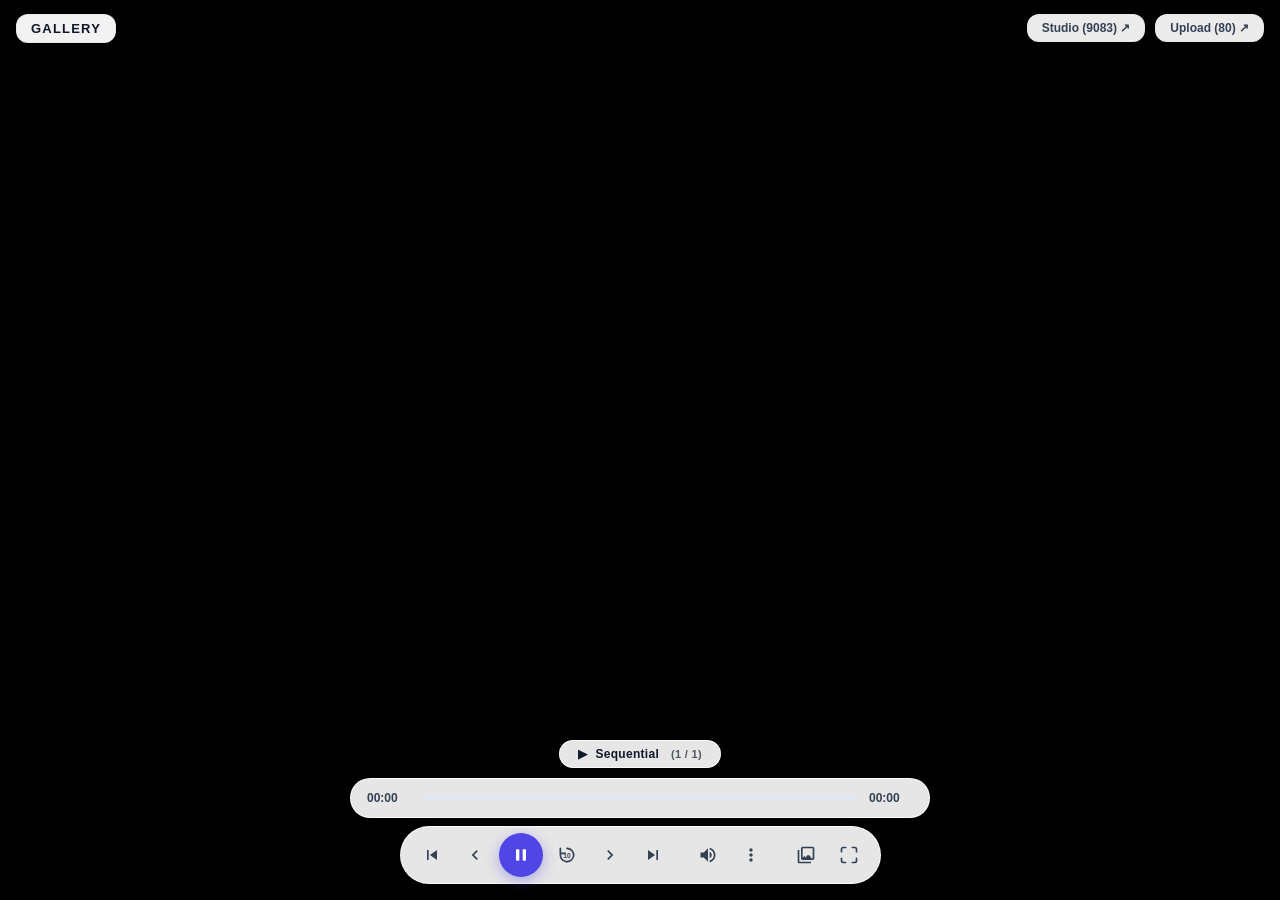
==== Media-Playlist-App/index.html @ 7303d926 "Refactor code structure for improved readability and maintainability" ====
<!DOCTYPE html>
<html lang="en">
<head>
    <meta charset="UTF-8">
    <meta name="viewport" content="width=device-width, initial-scale=1.0, maximum-scale=1.0, user-scalable=no, viewport-fit=cover">
    <meta name="apple-mobile-web-app-capable" content="yes">
    <meta name="apple-mobile-web-app-status-bar-style" content="default">
    <title>Gallery Player</title>

    <style>
        :root {
            --bg-canvas: #090d16;
            --glass-bg: rgba(255, 255, 255, 0.90);
            --glass-border: rgba(255, 255, 255, 0.85);
            --glass-shadow: 0 16px 40px -4px rgba(0, 0, 0, 0.12), 0 4px 14px rgba(0, 0, 0, 0.06);
            --text-main: #0f172a;
            --text-muted: #64748b;
            --text-subtle: #94a3b8;
            --accent-primary: #4f46e5;
            --accent-hover: #4338ca;
            --accent-glow: rgba(79, 70, 229, 0.38);
            --safe-top: env(safe-area-inset-top, 0px);
            --safe-bottom: env(safe-area-inset-bottom, 0px);
        }

        * {
            box-sizing: border-box;
            margin: 0;
            padding: 0;
            -webkit-tap-highlight-color: transparent;
        }

        html, body {
            width: 100%;
            height: 100%;
            height: 100dvh;
            background: var(--bg-canvas);
            overflow: hidden;
            touch-action: manipulation;
            font-family: -apple-system, BlinkMacSystemFont, "Segoe UI", Roboto, "Helvetica Neue", Arial, sans-serif;
            color: var(--text-main);
            user-select: none;
            -webkit-user-select: none;
            -webkit-touch-callout: none;
        }

        body.hide-cursor, body.hide-cursor * {
            cursor: none !important;
        }

        /* Media Presentation Container */
        #media-container {
            width: 100vw;
            height: 100%;
            height: 100dvh;
            display: flex;
            align-items: center;
            justify-content: center;
            background: #000000;
            position: relative;
            cursor: pointer;
            overflow: hidden;
        }

        #image, #video {
            max-width: 100%;
            max-height: 100%;
            width: 100%;
            height: 100%;
            object-fit: contain;
            background: #000000;
            pointer-events: none;
        }

        #image { display: none; }
        #video { display: none; }

        /* Top Monorepo Navigation Bar (Modern White Glass) */
        .top-nav-bar {
            position: fixed;
            top: 0;
            left: 0;
            right: 0;
            height: calc(56px + var(--safe-top));
            padding-top: var(--safe-top);
            padding-left: 16px;
            padding-right: 16px;
            display: flex;
            align-items: center;
            justify-content: space-between;
            background: transparent;
            z-index: 1200;
            pointer-events: none;
            transition: opacity 0.3s cubic-bezier(0.4, 0, 0.2, 1);
        }
        .top-nav-bar.hidden {
            opacity: 0;
        }
        .top-nav-left, .top-nav-right {
            display: flex;
            align-items: center;
            gap: 10px;
            pointer-events: auto;
        }
        .top-logo {
            font-size: 13px;
            font-weight: 800;
            letter-spacing: 1.2px;
            color: #0f172a;
            background: rgba(255, 255, 255, 0.95);
            backdrop-filter: blur(16px);
            -webkit-backdrop-filter: blur(16px);
            padding: 6px 14px;
            border-radius: 12px;
            border: 1px solid rgba(226, 232, 240, 0.9);
            box-shadow: 0 4px 14px rgba(0, 0, 0, 0.06);
        }
        .top-nav-link {
            font-size: 12px;
            font-weight: 600;
            color: #334155;
            background: rgba(255, 255, 255, 0.92);
            backdrop-filter: blur(16px);
            -webkit-backdrop-filter: blur(16px);
            padding: 6px 14px;
            border-radius: 12px;
            border: 1px solid rgba(226, 232, 240, 0.9);
            text-decoration: none;
            display: inline-flex;
            align-items: center;
            box-shadow: 0 4px 14px rgba(0, 0, 0, 0.05);
            transition: background 0.2s, color 0.2s, transform 0.15s;
        }
        .top-nav-link:hover {
            background: #ffffff;
            color: var(--accent-primary);
            transform: translateY(-1px);
            box-shadow: 0 6px 18px rgba(79, 70, 229, 0.18);
        }

        /* Mode & Progress Floating Pill (Embedded above controls bar) */
        .player-info {
            display: flex;
            align-items: center;
            justify-content: center;
            gap: 8px;
            margin-bottom: 10px;
            padding: 6px 18px;
            background: var(--glass-bg);
            backdrop-filter: blur(20px) saturate(180%);
            -webkit-backdrop-filter: blur(20px) saturate(180%);
            border: 1px solid var(--glass-border);
            border-radius: 9999px;
            font-size: 12px;
            font-weight: 600;
            letter-spacing: 0.3px;
            color: #0f172a;
            box-shadow: 0 8px 24px rgba(0, 0, 0, 0.1);
            pointer-events: auto;
            white-space: nowrap;
        }

        /* Center Tap Play/Pause Feedback Pulse */
        .gesture-indicator {
            position: fixed;
            top: 50%;
            left: 50%;
            transform: translate(-50%, -50%) scale(0.6);
            width: 80px;
            height: 80px;
            border-radius: 50%;
            background: rgba(255, 255, 255, 0.94);
            backdrop-filter: blur(20px);
            -webkit-backdrop-filter: blur(20px);
            border: 1px solid rgba(255, 255, 255, 0.9);
            color: #0f172a;
            display: flex;
            align-items: center;
            justify-content: center;
            pointer-events: none;
            opacity: 0;
            z-index: 1600;
            box-shadow: 0 16px 40px rgba(0, 0, 0, 0.22);
            transition: opacity 0.25s ease, transform 0.25s cubic-bezier(0.16, 1, 0.3, 1);
        }
        .gesture-indicator.active {
            opacity: 1;
            transform: translate(-50%, -50%) scale(1);
        }

        /* Double-Tap Seek Ripples */
        .seek-overlay {
            position: fixed;
            top: 0;
            bottom: 0;
            width: 38%;
            display: flex;
            align-items: center;
            justify-content: center;
            pointer-events: none;
            opacity: 0;
            z-index: 1500;
            transition: opacity 0.22s ease;
        }
        .seek-overlay.active {
            opacity: 1;
        }
        .seek-overlay.seek-left {
            left: 0;
            background: linear-gradient(90deg, rgba(255, 255, 255, 0.22) 0%, rgba(255, 255, 255, 0) 100%);
            border-top-right-radius: 50%;
            border-bottom-right-radius: 50%;
        }
        .seek-overlay.seek-right {
            right: 0;
            background: linear-gradient(270deg, rgba(255, 255, 255, 0.22) 0%, rgba(255, 255, 255, 0) 100%);
            border-top-left-radius: 50%;
            border-bottom-left-radius: 50%;
        }
        .seek-content {
            display: flex;
            flex-direction: column;
            align-items: center;
            gap: 6px;
            color: #ffffff;
            font-size: 14px;
            font-weight: 800;
            text-shadow: 0 2px 10px rgba(0,0,0,0.5);
        }
        .seek-content svg {
            width: 36px;
            height: 36px;
        }

        /* 2X Speed Fast Forward Pill */
        .speed-2x-pill {
            position: fixed;
            top: calc(72px + var(--safe-top));
            left: 50%;
            transform: translateX(-50%) scale(0.85);
            padding: 8px 22px;
            border-radius: 30px;
            background: rgba(255, 255, 255, 0.95);
            backdrop-filter: blur(20px);
            -webkit-backdrop-filter: blur(20px);
            border: 1px solid rgba(226, 232, 240, 0.9);
            color: var(--accent-primary);
            font-weight: 800;
            font-size: 13px;
            display: flex;
            align-items: center;
            gap: 8px;
            z-index: 1600;
            opacity: 0;
            box-shadow: 0 10px 30px rgba(79, 70, 229, 0.25);
            pointer-events: none;
            transition: opacity 0.2s, transform 0.2s cubic-bezier(0.16, 1, 0.3, 1);
        }
        .speed-2x-pill.active {
            opacity: 1;
            transform: translateX(-50%) scale(1);
        }
        .speed-2x-pill svg {
            width: 18px;
            height: 18px;
        }

        /* Volume HUD Feedback Pill */
        .volume-feedback-pill {
            position: fixed;
            top: calc(72px + var(--safe-top));
            right: 24px;
            padding: 8px 18px;
            border-radius: 30px;
            background: rgba(255, 255, 255, 0.95);
            backdrop-filter: blur(20px);
            border: 1px solid rgba(226, 232, 240, 0.9);
            color: #0f172a;
            font-size: 13px;
            font-weight: 700;
            display: flex;
            align-items: center;
            gap: 8px;
            z-index: 1600;
            opacity: 0;
            pointer-events: none;
            box-shadow: 0 10px 30px rgba(0, 0, 0, 0.12);
            transition: opacity 0.2s;
        }
        .volume-feedback-pill.active {
            opacity: 1;
        }
        .volume-feedback-pill.boosted {
            color: #0284c7;
            border-color: rgba(2, 132, 199, 0.4);
            box-shadow: 0 10px 30px rgba(2, 132, 199, 0.2);
        }
        .volume-feedback-pill svg {
            width: 18px;
            height: 18px;
        }

        /* Tap to Play / Autoplay Overlay */
        .play-overlay {
            position: fixed;
            bottom: calc(110px + var(--safe-bottom));
            left: 50%;
            transform: translateX(-50%);
            z-index: 1400;
        }
        .play-overlay-btn {
            background: rgba(255, 255, 255, 0.96);
            backdrop-filter: blur(20px);
            border: 1px solid rgba(226, 232, 240, 0.9);
            padding: 12px 24px;
            border-radius: 30px;
            display: flex;
            align-items: center;
            gap: 10px;
            font-weight: 700;
            font-size: 14px;
            color: #0f172a;
            cursor: pointer;
            box-shadow: 0 12px 36px rgba(0, 0, 0, 0.18);
            transition: transform 0.15s;
        }
        .play-overlay-btn:active {
            transform: scale(0.96);
        }

        /* Controls Wrapper */
        .controls-wrapper {
            position: fixed;
            bottom: max(16px, calc(16px + var(--safe-bottom)));
            left: 50%;
            transform: translateX(-50%);
            z-index: 1200;
            display: flex;
            flex-direction: column;
            align-items: center;
            pointer-events: none;
            transition: opacity 0.3s cubic-bezier(0.4, 0, 0.2, 1), transform 0.3s cubic-bezier(0.4, 0, 0.2, 1);
            max-width: 96vw;
        }
        .controls-wrapper.hidden {
            opacity: 0;
            transform: translateX(-50%) translateY(16px);
            pointer-events: none;
        }

        /* Scrubber / Progress Area (Modern White Glass) */
        .player-progress-area {
            width: min(580px, 92vw);
            margin: 0 auto 8px auto;
            position: relative;
            display: flex;
            flex-direction: column;
            user-select: none;
            -webkit-user-select: none;
            pointer-events: auto;
        }
        .scrubber-row {
            display: flex;
            align-items: center;
            gap: 12px;
            width: 100%;
            background: rgba(255, 255, 255, 0.90);
            backdrop-filter: blur(24px) saturate(180%);
            -webkit-backdrop-filter: blur(24px) saturate(180%);
            padding: 7px 16px;
            border-radius: 20px;
            border: 1px solid rgba(255, 255, 255, 0.85);
            box-shadow: 0 8px 24px rgba(0, 0, 0, 0.08);
        }
        .time-display {
            font-size: 12px;
            font-weight: 700;
            color: #334155;
            font-variant-numeric: tabular-nums;
            min-width: 44px;
            user-select: none;
        }
        .progress-track-wrapper {
            position: relative;
            flex: 1;
            height: 24px;
            display: flex;
            align-items: center;
            cursor: pointer;
            touch-action: none;
        }
        .progress-track {
            position: relative;
            width: 100%;
            height: 6px;
            background: #e2e8f0;
            border-radius: 9999px;
            overflow: visible;
            transition: height 0.15s ease;
        }
        .progress-track-wrapper:hover .progress-track,
        .progress-track-wrapper.scrubbing .progress-track {
            height: 8px;
        }
        .progress-buffer-bar {
            position: absolute;
            top: 0;
            left: 0;
            bottom: 0;
            background: #cbd5e1;
            border-radius: 9999px;
            width: 0%;
            pointer-events: none;
        }
        .progress-fill-bar {
            position: absolute;
            top: 0;
            left: 0;
            bottom: 0;
            background: linear-gradient(90deg, #6366f1, #4f46e5);
            border-radius: 9999px;
            width: 0%;
            pointer-events: none;
        }
        .progress-scrubber-handle {
            position: absolute;
            right: -7px;
            top: 50%;
            transform: translateY(-50%) scale(0);
            width: 15px;
            height: 15px;
            border-radius: 50%;
            background: #ffffff;
            border: 2.5px solid #4f46e5;
            box-shadow: 0 2px 8px rgba(79, 70, 229, 0.45);
            transition: transform 0.15s ease;
            pointer-events: none;
        }
        .progress-track-wrapper:hover .progress-scrubber-handle,
        .progress-track-wrapper.scrubbing .progress-scrubber-handle {
            transform: translateY(-50%) scale(1);
        }

        /* Seek Preview Canvas Tooltip */
        .seek-preview-tooltip {
            position: absolute;
            bottom: calc(100% + 14px);
            left: 0;
            transform: translateX(-50%);
            background: rgba(255, 255, 255, 0.96);
            backdrop-filter: blur(24px);
            -webkit-backdrop-filter: blur(24px);
            border: 1px solid rgba(226, 232, 240, 0.95);
            border-radius: 14px;
            padding: 6px;
            box-shadow: 0 16px 36px -4px rgba(0, 0, 0, 0.2);
            display: none;
            flex-direction: column;
            align-items: center;
            pointer-events: none;
            z-index: 1300;
        }
        .seek-preview-tooltip.active {
            display: flex;
        }
        .preview-thumb-box {
            position: relative;
            width: 160px;
            height: 90px;
            border-radius: 10px;
            overflow: hidden;
            background: #000000;
            display: flex;
            align-items: center;
            justify-content: center;
            box-shadow: 0 4px 14px rgba(0, 0, 0, 0.15);
        }
        .preview-poster,
        .preview-canvas,
        .preview-video-elem {
            position: absolute;
            top: 0;
            left: 0;
            width: 100%;
            height: 100%;
            object-fit: contain;
            display: block;
        }
        .preview-poster {
            z-index: 1;
            background: #000;
        }
        .preview-canvas {
            z-index: 2;
            background: transparent;
        }
        .preview-video-elem {
            z-index: 0;
            opacity: 0.001;
            pointer-events: none;
        }
        .preview-time-badge {
            margin-top: 5px;
            background: #0f172a;
            color: #ffffff;
            padding: 2px 8px;
            border-radius: 6px;
            font-size: 11px;
            font-weight: 700;
            font-variant-numeric: tabular-nums;
        }

        /* Floating Player Bar (Modern White Glass) */
        .player-bar {
            display: inline-flex;
            align-items: center;
            justify-content: center;
            gap: 5px;
            padding: 6px 12px;
            background: var(--glass-bg);
            backdrop-filter: blur(24px) saturate(180%);
            -webkit-backdrop-filter: blur(24px) saturate(180%);
            border: 1px solid var(--glass-border);
            border-radius: 30px;
            box-shadow: var(--glass-shadow);
            pointer-events: auto;
            max-width: 94vw;
        }
        .player-btn {
            background: transparent;
            border: none;
            color: #334155;
            cursor: pointer;
            display: flex;
            align-items: center;
            justify-content: center;
            width: 38px;
            height: 38px;
            border-radius: 50%;
            transition: background 0.15s ease, color 0.15s ease, transform 0.12s ease;
            position: relative;
            flex-shrink: 0;
        }
        .player-btn svg {
            width: 20px;
            height: 20px;
        }
        .player-btn:hover {
            background: rgba(0, 0, 0, 0.06);
            color: #0f172a;
            transform: scale(1.08);
        }
        .player-btn:active {
            transform: scale(0.92);
        }
        .player-btn.btn-primary {
            background: var(--accent-primary);
            color: #ffffff;
            width: 44px;
            height: 44px;
            border-radius: 50%;
            box-shadow: 0 4px 14px var(--accent-glow);
        }
        .player-btn.btn-primary:hover {
            background: var(--accent-hover);
            color: #ffffff;
            transform: scale(1.08);
        }
        .player-divider {
            width: 1px;
            height: 22px;
            background: #e2e8f0;
            margin: 0 3px;
        }

        /* 3-Dots More Options Popup (Modern White Glass Card) */
        .options-container {
            position: relative;
            display: inline-flex;
            align-items: center;
        }
        .options-popup {
            position: absolute;
            bottom: calc(100% + 14px);
            left: 50%;
            width: 310px;
            max-width: calc(100vw - 32px);
            background: rgba(255, 255, 255, 0.96);
            backdrop-filter: blur(24px) saturate(190%);
            -webkit-backdrop-filter: blur(24px) saturate(190%);
            border: 1px solid rgba(226, 232, 240, 0.95);
            border-radius: 20px;
            padding: 16px;
            box-shadow: 0 20px 50px -6px rgba(0, 0, 0, 0.2), 0 2px 8px rgba(0, 0, 0, 0.05);
            z-index: 1300;
            display: flex;
            flex-direction: column;
            gap: 12px;
            opacity: 0;
            visibility: hidden;
            transform: translateX(-50%) translateY(8px) scale(0.96);
            transition: opacity 0.18s cubic-bezier(0.16, 1, 0.3, 1),
                        transform 0.18s cubic-bezier(0.16, 1, 0.3, 1),
                        visibility 0.18s;
            user-select: none;
            -webkit-user-select: none;
            pointer-events: auto;
            color: #0f172a;
        }
        .options-popup.open {
            opacity: 1;
            visibility: visible;
            transform: translateX(-50%) translateY(0) scale(1);
        }
        .options-section-header {
            display: flex;
            align-items: center;
            justify-content: space-between;
            margin-bottom: 10px;
            font-size: 13px;
            font-weight: 700;
            color: #0f172a;
        }
        .options-label-group {
            display: flex;
            align-items: center;
            gap: 6px;
        }
        .options-label-group svg {
            width: 16px;
            height: 16px;
            color: #4f46e5;
        }
        .volume-badge, .speed-badge {
            background: #f1f5f9;
            color: #4f46e5;
            padding: 2px 8px;
            border-radius: 6px;
            font-weight: 700;
            font-size: 11px;
            border: 1px solid #e2e8f0;
        }
        .volume-badge.boosted {
            background: #0284c7;
            color: #ffffff;
            border-color: #0284c7;
        }
        .volume-slider-wrap {
            position: relative;
            margin-bottom: 6px;
        }
        .volume-slider {
            width: 100%;
            accent-color: #4f46e5;
            cursor: pointer;
        }
        .volume-mark-100 {
            position: absolute;
            left: 33.333%;
            top: 2px;
            width: 2px;
            height: 8px;
            background: #94a3b8;
            pointer-events: none;
        }
        .vol-presets {
            display: grid;
            grid-template-columns: repeat(5, 1fr);
            gap: 5px;
            margin-top: 10px;
        }
        .speed-pills {
            display: grid;
            grid-template-columns: repeat(3, 1fr);
            gap: 6px;
            margin-top: 10px;
        }
        .vol-preset-btn, .speed-pill-btn {
            background: #f8fafc;
            border: 1px solid #e2e8f0;
            color: #334155;
            font-size: 11px;
            font-weight: 600;
            padding: 7px 4px;
            border-radius: 9px;
            cursor: pointer;
            text-align: center;
            transition: background 0.15s, color 0.15s, border-color 0.15s;
        }
        .vol-preset-btn:hover, .speed-pill-btn:hover {
            background: #e2e8f0;
            color: #0f172a;
        }
        .vol-preset-btn.active, .speed-pill-btn.active {
            background: #4f46e5;
            border-color: #4f46e5;
            color: #ffffff;
            font-weight: 700;
        }
        .vol-preset-btn.boost.active {
            background: #0284c7;
            border-color: #0284c7;
            color: #ffffff;
        }
        .options-divider {
            height: 1px;
            background: #f1f5f9;
            margin: 14px 0;
        }
        .options-row {
            display: flex;
            align-items: center;
            justify-content: space-between;
        }
        .options-row-left {
            display: flex;
            align-items: center;
            gap: 8px;
        }
        .options-row-left svg {
            width: 18px;
            height: 18px;
            color: #4f46e5;
        }
        .options-row-title {
            font-size: 13px;
            font-weight: 700;
            color: #0f172a;
        }
        .options-row-sub {
            font-size: 11px;
            color: #64748b;
        }
        .options-toggle-btn {
            background: #f1f5f9;
            border: 1px solid #cbd5e1;
            padding: 5px 12px;
            border-radius: 20px;
            font-size: 11px;
            font-weight: 700;
            color: #64748b;
            cursor: pointer;
            transition: background 0.2s, color 0.2s;
        }
        .options-toggle-btn.active {
            background: #10b981;
            border-color: #10b981;
            color: #ffffff;
        }

        /* Fullscreen Gallery View (Modern Minimalist Light Theme) */
        .gallery-view {
            position: fixed;
            top: 0; left: 0; right: 0; bottom: 0;
            background: #f8fafc;
            z-index: 2000;
            display: flex;
            flex-direction: column;
            overflow: hidden;
        }
        .gallery-header {
            height: calc(64px + var(--safe-top));
            padding-top: var(--safe-top);
            padding-left: 20px;
            padding-right: 20px;
            background: rgba(255, 255, 255, 0.94);
            backdrop-filter: blur(20px);
            -webkit-backdrop-filter: blur(20px);
            border-bottom: 1px solid #e2e8f0;
            display: flex;
            align-items: center;
            justify-content: space-between;
            gap: 16px;
            z-index: 10;
        }
        .gallery-header-left, .gallery-header-right {
            display: flex;
            align-items: center;
            gap: 12px;
        }
        .gallery-back-btn, .resume-player-btn {
            display: inline-flex;
            align-items: center;
            gap: 6px;
            background: #ffffff;
            border: 1px solid #cbd5e1;
            padding: 8px 14px;
            border-radius: 12px;
            color: #334155;
            font-size: 13px;
            font-weight: 600;
            cursor: pointer;
            transition: background 0.15s, color 0.15s;
        }
        .gallery-back-btn:hover, .resume-player-btn:hover {
            background: #f1f5f9;
            color: #0f172a;
        }
        .resume-player-btn {
            background: #4f46e5;
            border-color: #4f46e5;
            color: #ffffff;
        }
        .resume-player-btn:hover {
            background: #4338ca;
            color: #ffffff;
        }
        .gallery-title-wrap {
            display: flex;
            align-items: center;
            gap: 8px;
        }
        .gallery-title {
            font-size: 1.15rem;
            font-weight: 800;
            color: #0f172a;
        }
        .gallery-count-badge {
            font-size: 11px;
            font-weight: 700;
            background: #f1f5f9;
            color: #64748b;
            padding: 3px 8px;
            border-radius: 20px;
        }
        .gallery-search-box {
            display: flex;
            align-items: center;
            background: #ffffff;
            border: 1px solid #cbd5e1;
            border-radius: 12px;
            padding: 7px 12px;
            width: 260px;
            gap: 8px;
        }
        .gallery-search-box svg {
            width: 16px;
            height: 16px;
            color: #94a3b8;
        }
        .gallery-search-box input {
            border: none;
            outline: none;
            width: 100%;
            font-size: 13px;
            color: #0f172a;
            background: transparent;
        }
        .search-clear-btn {
            background: none;
            border: none;
            font-size: 16px;
            color: #94a3b8;
            cursor: pointer;
        }
        .gallery-filter-tabs {
            display: flex;
            gap: 6px;
        }
        .filter-tab {
            background: #f1f5f9;
            border: 1px solid #e2e8f0;
            color: #64748b;
            font-size: 12px;
            font-weight: 600;
            padding: 6px 14px;
            border-radius: 10px;
            cursor: pointer;
            transition: background 0.15s, color 0.15s;
        }
        .filter-tab.active {
            background: #4f46e5;
            border-color: #4f46e5;
            color: #ffffff;
        }
        .gallery-content {
            flex: 1;
            overflow-y: auto;
            padding: 24px;
            display: flex;
            flex-direction: column;
            gap: 16px;
        }
        .gallery-info-bar {
            background: rgba(255, 255, 255, 0.9);
            border: 1px solid #e2e8f0;
            border-radius: 14px;
            padding: 10px 16px;
            display: flex;
            align-items: center;
            justify-content: space-between;
            font-size: 12px;
            color: #64748b;
        }
        .cache-btn {
            background: #f1f5f9;
            border: 1px solid #cbd5e1;
            border-radius: 8px;
            padding: 4px 10px;
            font-size: 11px;
            font-weight: 600;
            cursor: pointer;
            color: #334155;
        }
        .gallery-grid {
            display: grid;
            grid-template-columns: repeat(auto-fill, minmax(200px, 1fr));
            gap: 16px;
        }
        .gallery-card {
            background: #ffffff;
            border: 1px solid #e2e8f0;
            border-radius: 14px;
            overflow: hidden;
            cursor: pointer;
            display: flex;
            flex-direction: column;
            position: relative;
            box-shadow: 0 4px 14px rgba(0, 0, 0, 0.04);
            transition: transform 0.2s cubic-bezier(0.16, 1, 0.3, 1), box-shadow 0.2s ease, border-color 0.2s ease;
        }
        .gallery-card:hover {
            transform: translateY(-3px);
            border-color: #cbd5e1;
            box-shadow: 0 10px 24px rgba(0, 0, 0, 0.08);
        }
        .gallery-card.selected {
            border: 2px solid #4f46e5 !important;
            box-shadow: 0 0 0 3px rgba(79, 70, 229, 0.2), 0 8px 24px rgba(79, 70, 229, 0.15) !important;
            transform: scale(1.02);
        }
        .card-thumb-wrapper {
            position: relative;
            width: 100%;
            aspect-ratio: 16 / 9;
            background: #0f172a;
            overflow: hidden;
        }
        .card-thumb {
            width: 100%;
            height: 100%;
            object-fit: cover;
            display: block;
            opacity: 0;
            transition: opacity 0.3s ease;
        }
        .card-thumb.loaded {
            opacity: 1;
        }
        .card-skeleton {
            position: absolute;
            inset: 0;
            background: linear-gradient(90deg, #1e293b 25%, #334155 50%, #1e293b 75%);
            background-size: 200% 100%;
            animation: shimmer 1.6s infinite;
            pointer-events: none;
        }
        .card-skeleton.hidden {
            display: none;
        }
        @keyframes shimmer {
            0% { background-position: -200% 0; }
            100% { background-position: 200% 0; }
        }
        .card-badge {
            position: absolute;
            top: 8px;
            left: 8px;
            display: inline-flex;
            align-items: center;
            gap: 4px;
            padding: 3px 8px;
            border-radius: 8px;
            font-size: 11px;
            font-weight: 700;
            letter-spacing: 0.3px;
            background: rgba(255, 255, 255, 0.92);
            backdrop-filter: blur(10px);
            -webkit-backdrop-filter: blur(10px);
            border: 1px solid rgba(226, 232, 240, 0.9);
            box-shadow: 0 2px 6px rgba(0, 0, 0, 0.1);
            z-index: 2;
        }
        .card-badge.video {
            color: #4f46e5;
        }
        .card-badge.image {
            color: #7c3aed;
        }
        .card-badge svg {
            width: 12px;
            height: 12px;
        }
        .card-selected-badge {
            position: absolute;
            bottom: 8px;
            left: 50%;
            transform: translateX(-50%);
            background: #4f46e5;
            color: #ffffff;
            padding: 4px 10px;
            border-radius: 20px;
            font-size: 11px;
            font-weight: 800;
            letter-spacing: 0.5px;
            box-shadow: 0 4px 12px rgba(79, 70, 229, 0.4);
            z-index: 3;
            white-space: nowrap;
            display: flex;
            align-items: center;
            gap: 5px;
        }
        .selected-pulse-dot {
            width: 6px;
            height: 6px;
            background: #ffffff;
            border-radius: 50%;
            animation: pulseDot 1.2s infinite;
        }
        @keyframes pulseDot {
            0% { opacity: 0.3; transform: scale(0.8); }
            50% { opacity: 1; transform: scale(1.2); }
            100% { opacity: 0.3; transform: scale(0.8); }
        }
        .card-hover-overlay {
            position: absolute;
            inset: 0;
            background: rgba(15, 23, 42, 0.35);
            display: flex;
            align-items: center;
            justify-content: center;
            opacity: 0;
            transition: opacity 0.2s ease;
            z-index: 2;
        }
        .gallery-card:hover .card-hover-overlay {
            opacity: 1;
        }
        .play-circle-icon {
            width: 42px;
            height: 42px;
            border-radius: 50%;
            background: #ffffff;
            color: #4f46e5;
            display: flex;
            align-items: center;
            justify-content: center;
            box-shadow: 0 4px 14px rgba(0, 0, 0, 0.2);
            transform: scale(0.85);
            transition: transform 0.2s cubic-bezier(0.175, 0.885, 0.32, 1.275);
        }
        .gallery-card:hover .play-circle-icon {
            transform: scale(1);
        }
        .play-circle-icon svg {
            width: 20px;
            height: 20px;
            margin-left: 2px;
        }
        .card-info {
            padding: 10px 12px;
            display: flex;
            align-items: center;
            justify-content: space-between;
            gap: 8px;
            background: #ffffff;
            border-top: 1px solid #f1f5f9;
        }
        .card-name {
            font-size: 12px;
            font-weight: 700;
            color: #0f172a;
            overflow: hidden;
            text-overflow: ellipsis;
            white-space: nowrap;
            flex: 1;
        }
        .card-seq-badge {
            font-size: 11px;
            font-weight: 700;
            color: #64748b;
            flex-shrink: 0;
            background: #f1f5f9;
            padding: 2px 6px;
            border-radius: 6px;
        }

        .error-message {
            position: fixed;
            top: 50%;
            left: 50%;
            transform: translate(-50%, -50%);
            background: rgba(255, 255, 255, 0.95);
            backdrop-filter: blur(20px);
            border: 1px solid #fecaca;
            color: #b91c1c;
            padding: 20px 28px;
            border-radius: 18px;
            font-size: 14px;
            font-weight: 600;
            box-shadow: 0 20px 50px rgba(0,0,0,0.2);
            z-index: 2500;
            display: none;
            text-align: center;
        }
        .error-message.active {
            display: block;
        }
    </style>
</head>

<body>
    <!-- TOP NAVIGATION BAR & COMPANION MONOREPO APP OUTLINKS -->
    <header class="top-nav-bar" id="topNavBar">
        <div class="top-nav-left">
            <span class="top-logo">GALLERY</span>
        </div>
        <div class="top-nav-right">
            <a href="javascript:void(0)" onclick="window.open(location.protocol + '//' + location.hostname + ':9083/', '_blank')" class="top-nav-link" title="Open Media Organizer Studio (Port 9083)">
                Studio (9083) &nearr;
            </a>
            <a href="javascript:void(0)" onclick="window.open(location.protocol + '//' + location.hostname + ':80/', '_blank')" class="top-nav-link" title="Open File Upload Portal (Port 80)">
                Upload (80) &nearr;
            </a>
        </div>
    </header>

    <div id="media-container">
        <img id="image" alt="Media display" />
        <video id="video" playsinline webkit-playsinline x5-playsinline preload="auto"></video>
        <div id="videoBufferingSpinner" class="video-buffering-spinner" style="display: none;">
            <div class="spinner-circle"></div>
        </div>
    </div>

    <!-- TAP TO PLAY / UNMUTE OVERLAY -->
    <div id="playOverlay" class="play-overlay" style="display: none;">
        <div class="play-overlay-btn" id="overlayBtn">
            <span id="overlayIcon">▶</span>
            <span id="overlayText">Tap to Play</span>
        </div>
    </div>

    <!-- PLAY / PAUSE CENTER FEEDBACK -->
    <div id="gestureIndicator" class="gesture-indicator">
        <svg id="gestureIcon" viewBox="0 0 24 24" fill="currentColor" style="width:36px;height:36px;">
            <path d="M8 5v14l11-7z"/>
        </svg>
    </div>

    <!-- DOUBLE TAP SEEK FEEDBACK (LEFT: -10s, RIGHT: +10s) -->
    <div id="seekFeedbackLeft" class="seek-overlay seek-left">
        <div class="seek-content">
            <svg viewBox="0 0 24 24" fill="currentColor">
                <path d="M11 18V6l-8.5 6 8.5 6zm.5-6l8.5 6V6l-8.5 6z"/>
            </svg>
            <span class="seek-seconds">10s</span>
        </div>
    </div>
    <div id="seekFeedbackRight" class="seek-overlay seek-right">
        <div class="seek-content">
            <svg viewBox="0 0 24 24" fill="currentColor">
                <path d="M4 18l8.5-6L4 6v12zm9-12v12l8.5-6L13 6z"/>
            </svg>
            <span class="seek-seconds">10s</span>
        </div>
    </div>

    <!-- 2X SPEED HOLD FEEDBACK -->
    <div id="speed2xIndicator" class="speed-2x-pill">
        <svg viewBox="0 0 24 24" fill="currentColor">
            <path d="M4 18l8.5-6L4 6v12zm9-12v12l8.5-6L13 6z"/>
        </svg>
        <span>2X Speed</span>
    </div>

    <!-- VOLUME FEEDBACK HUD -->
    <div id="volumeFeedback" class="volume-feedback-pill">
        <svg id="volumeFeedbackIcon" viewBox="0 0 24 24" fill="currentColor">
            <path d="M3 9v6h4l5 5V4L7 9H3zm13.5 3c0-1.77-1.02-3.29-2.5-4.03v8.05c1.48-.73 2.5-2.25 2.5-4.02zM14 3.23v2.06c2.89.86 5 3.54 5 6.71s-2.11 5.85-5 6.71v2.06c4.01-.91 7-4.49 7-8.77s-2.99-7.86-7-8.77z"/>
        </svg>
        <span id="volumeFeedbackText">100%</span>
    </div>

    <!-- ERROR MESSAGE -->
    <div id="errorMessage" class="error-message"></div>

    <!-- MODERN WHITE GLASS FLOATING CONTROLS BAR -->
    <div class="controls-wrapper" id="controlsWrapper">
        <!-- PLAYBACK MODE & PROGRESS PILL (Placed unobtrusively above controls bar) -->
        <div class="player-info" id="modeDisplay">
            <span id="modeIcon">▶</span>
            <span id="modeText">Sequential</span>
            <span id="progressText" style="opacity: 0.7; font-size: 11px; margin-left: 4px;"></span>
        </div>

        <!-- SCRUBBER / PROGRESS BAR WITH LIVE SEEK PREVIEW -->
        <div class="player-progress-area" id="playerProgressArea">
            <!-- SEEK PREVIEW TOOLTIP -->
            <div class="seek-preview-tooltip" id="seekPreviewTooltip">
                <div class="preview-thumb-box">
                    <img class="preview-poster" id="previewPoster" alt="" style="display: none;" />
                    <canvas class="preview-canvas" id="previewCanvas" width="160" height="90"></canvas>
                    <video class="preview-video-elem" id="previewVideo" muted playsinline webkit-playsinline preload="none" style="display:none;"></video>
                </div>
                <div class="preview-time-badge" id="previewTimeBadge">00:00</div>
            </div>

            <!-- SCRUBBER TRACK -->
            <div class="scrubber-row">
                <span class="time-display" id="timeCurrentDisplay">00:00</span>
                <div class="progress-track-wrapper" id="progressTrackWrapper">
                    <div class="progress-track" id="progressTrack">
                        <div class="progress-buffer-bar" id="progressBufferBar"></div>
                        <div class="progress-fill-bar" id="progressFillBar"></div>
                        <div class="progress-scrubber-handle" id="progressScrubberHandle"></div>
                    </div>
                </div>
                <span class="time-display" id="timeTotalDisplay">00:00</span>
            </div>
        </div>

        <div class="player-bar" id="controlsBar">
            <!-- Start from Beginning -->
            <button class="player-btn" id="startBeginningButton" title="Start from Beginning" aria-label="Start from Beginning">
                <svg viewBox="0 0 24 24" fill="currentColor"><path d="M6 6h2v12H6zm12 12l-8.5-6 8.5-6z"/></svg>
            </button>

            <!-- Previous -->
            <button class="player-btn" id="previousButton" title="Previous" aria-label="Previous">
                <svg viewBox="0 0 24 24" fill="currentColor"><path d="M15.41 7.41L14 6l-6 6 6 6 1.41-1.41L10.83 12z"/></svg>
            </button>

            <!-- Pause / Play -->
            <button class="player-btn btn-primary" id="pauseImageButton" title="Pause / Play" aria-label="Pause / Play">
                <svg id="playPauseIcon" viewBox="0 0 24 24" fill="currentColor"><rect x="6" y="5" width="4" height="14" rx="1"/><rect x="14" y="5" width="4" height="14" rx="1"/></svg>
            </button>

            <!-- Forward 10s -->
            <button class="player-btn" id="forward10Button" title="Forward 10s" aria-label="Forward 10s">
                <svg viewBox="0 0 24 24" fill="none" stroke="currentColor" stroke-width="2" stroke-linecap="round" stroke-linejoin="round">
                    <path d="M12 4a8 8 0 1 1-7.8 6.2"/>
                    <polyline points="4 4 4 10 10 10"/>
                    <text x="12" y="16" font-size="8" font-family="sans-serif" font-weight="bold" fill="currentColor" stroke="none" text-anchor="middle">10</text>
                </svg>
            </button>

            <!-- Next -->
            <button class="player-btn" id="nextButton" title="Next" aria-label="Next">
                <svg viewBox="0 0 24 24" fill="currentColor"><path d="M10 6L8.59 7.41 13.17 12l-4.58 4.59L10 18l6-6z"/></svg>
            </button>

            <!-- Jump to Last -->
            <button class="player-btn" id="startLastButton" title="Start from Last" aria-label="Start from Last">
                <svg viewBox="0 0 24 24" fill="currentColor"><path d="M6 18l8.5-6L6 6v12zM16 6v12h2V6h-2z"/></svg>
            </button>

            <div class="player-divider"></div>

            <!-- Mute / Unmute Button -->
            <button class="player-btn" id="muteButton" title="Mute / Unmute (m)" aria-label="Mute / Unmute">
                <svg id="muteIcon" viewBox="0 0 24 24" fill="currentColor">
                    <path d="M3 9v6h4l5 5V4L7 9H3zm13.5 3c0-1.77-1.02-3.29-2.5-4.03v8.05c1.48-.73 2.5-2.25 2.5-4.02zM14 3.23v2.06c2.89.86 5 3.54 5 6.71s-2.11 5.85-5 6.71v2.06c4.01-.91 7-4.49 7-8.77s-2.99-7.86-7-8.77z"/>
                </svg>
            </button>

            <!-- 3 Dots (More Options) Container -->
            <div class="options-container" id="moreOptionsContainer">
                <button class="player-btn" id="moreOptionsButton" title="More Options (Volume Boost, Speed, Random)" aria-label="More Options">
                    <svg viewBox="0 0 24 24" fill="currentColor">
                        <path d="M12 8c1.1 0 2-.9 2-2s-.9-2-2-2-2 .9-2 2 .9 2 2 2zm0 2c-1.1 0-2 .9-2 2s.9 2 2 2 2-.9 2-2-.9-2-2-2zm0 6c-1.1 0-2 .9-2 2s.9 2 2 2 2-.9 2-2-.9-2-2-2z"/>
                    </svg>
                </button>

                <!-- 3 Dots Popup Menu (Modern White Glass Card) -->
                <div class="options-popup" id="moreOptionsMenu" style="display: none;">
                    <!-- VOLUME BOOST SECTION (0% - 300% VLC style) -->
                    <div class="options-section">
                        <div class="options-section-header">
                            <div class="options-label-group">
                                <svg viewBox="0 0 24 24" fill="currentColor"><path d="M3 9v6h4l5 5V4L7 9H3zm13.5 3c0-1.77-1.02-3.29-2.5-4.03v8.05c1.48-.73 2.5-2.25 2.5-4.02z"/></svg>
                                <span>Volume Boost</span>
                            </div>
                            <span class="volume-badge" id="volumeBadge">100%</span>
                        </div>
                        <div class="volume-slider-wrap">
                            <input type="range" class="volume-slider" id="volumeSlider" min="0" max="300" step="1" value="100" aria-label="Volume Boost">
                            <div class="volume-mark-100" title="100% Standard Level"></div>
                        </div>
                        <div class="vol-presets">
                            <button type="button" class="vol-preset-btn" data-vol="50">50%</button>
                            <button type="button" class="vol-preset-btn active" data-vol="100">100%</button>
                            <button type="button" class="vol-preset-btn boost" data-vol="150">150%</button>
                            <button type="button" class="vol-preset-btn boost" data-vol="200">200%</button>
                            <button type="button" class="vol-preset-btn boost" data-vol="300">300%</button>
                        </div>
                    </div>

                    <div class="options-divider"></div>

                    <!-- PLAYBACK SPEED SECTION -->
                    <div class="options-section">
                        <div class="options-section-header">
                            <div class="options-label-group">
                                <svg viewBox="0 0 24 24" fill="currentColor"><path d="M12 2C6.48 2 2 6.48 2 12s4.48 10 10 10 10-4.48 10-10S17.52 2 12 2zm0 18c-4.42 0-8-3.58-8-8s3.58-8 8-8 8 3.58 8 8-3.58 8-8 8zm.5-13H11v6l5.25 3.15.75-1.23-4.5-2.67V7z"/></svg>
                                <span>Playback Speed</span>
                            </div>
                            <span class="speed-badge" id="speedBadge">1x</span>
                        </div>
                        <div class="speed-pills" id="speedPillsGroup">
                            <button type="button" class="speed-pill-btn active" data-speed="1">1x</button>
                            <button type="button" class="speed-pill-btn" data-speed="1.25">1.25x</button>
                            <button type="button" class="speed-pill-btn" data-speed="1.5">1.5x</button>
                            <button type="button" class="speed-pill-btn" data-speed="2">2x</button>
                            <button type="button" class="speed-pill-btn" data-speed="3">3x</button>
                            <button type="button" class="speed-pill-btn" data-speed="4">4x</button>
                        </div>
                    </div>

                    <div class="options-divider"></div>

                    <!-- RANDOM VIDEOS TOGGLE ROW -->
                    <div class="options-row" id="randomOptionRow">
                        <div class="options-row-left">
                            <svg viewBox="0 0 24 24" fill="none" stroke="currentColor" stroke-width="2" stroke-linecap="round" stroke-linejoin="round">
                                <polyline points="16 3 21 3 21 8"/>
                                <line x1="4" y1="20" x2="21" y2="3"/>
                                <polyline points="21 16 21 21 16 21"/>
                                <line x1="15" y1="15" x2="21" y2="21"/>
                                <line x1="4" y1="4" x2="9" y2="9"/>
                            </svg>
                            <div class="options-row-text">
                                <span class="options-row-title">Random Videos</span>
                                <span class="options-row-sub">Shuffle playlist order</span>
                            </div>
                        </div>
                        <button type="button" class="options-toggle-btn" id="randomVideosButton" title="Toggle Random Videos" aria-label="Toggle Random Videos">
                            <span class="toggle-indicator">OFF</span>
                        </button>
                    </div>
                </div>
            </div>

            <div class="player-divider"></div>

            <!-- All Files Gallery Button -->
            <button class="player-btn" id="closePlayerButton" title="All Files Gallery" aria-label="All Files Gallery">
                <svg viewBox="0 0 24 24" fill="currentColor">
                    <path d="M4 6H2v14c0 1.1.9 2 2 2h14v-2H4V6zm16-4H8c-1.1 0-2 .9-2 2v12c0 1.1.9 2 2 2h12c1.1 0 2-.9 2-2V4c0-1.1-.9-2-2-2zm0 14H8V4h12v12zm-3.5-3.5L14 12l-2.5 3.01L10 13l-3 4h12z"/>
                </svg>
            </button>

            <!-- Fullscreen Mode Button -->
            <button class="player-btn" id="fullscreenButton" title="Toggle Fullscreen" aria-label="Toggle Fullscreen">
                <svg id="fullscreenIcon" viewBox="0 0 24 24" fill="none" stroke="currentColor" stroke-width="2" stroke-linecap="round" stroke-linejoin="round">
                    <path d="M8 3H5a2 2 0 0 0-2 2v3m18 0V5a2 2 0 0 0-2-2h-3m0 18h3a2 2 0 0 0 2-2v-3M3 16v3a2 2 0 0 0 2 2h3"/>
                </svg>
            </button>
        </div>
    </div>

    <!-- FULLSCREEN GALLERY & THUMBNAILS VIEW (Modern Minimalist Light Theme) -->
    <div id="galleryView" class="gallery-view" style="display: none;">
        <!-- Header -->
        <header class="gallery-header">
            <div class="gallery-header-left">
                <button class="gallery-back-btn" id="galleryBackBtn" title="Resume Video Player">
                    <svg viewBox="0 0 24 24" fill="currentColor" style="width:20px;height:20px;"><path d="M15.41 7.41L14 6l-6 6 6 6 1.41-1.41L10.83 12z"/></svg>
                    <span>Back to Player</span>
                </button>
                <div class="gallery-title-wrap">
                    <h1 class="gallery-title">All Files</h1>
                    <span class="gallery-count-badge" id="galleryCount">0 items</span>
                </div>
            </div>

            <div class="gallery-header-center">
                <div class="gallery-search-box">
                    <svg viewBox="0 0 24 24" fill="none" stroke="currentColor" stroke-width="2">
                        <circle cx="11" cy="11" r="8"/>
                        <line x1="21" y1="21" x2="16.65" y2="16.65"/>
                    </svg>
                    <input type="text" id="gallerySearchInput" placeholder="Search files (e.g. 1)..." autocomplete="off" spellcheck="false">
                    <button id="gallerySearchClear" class="search-clear-btn" style="display:none;" title="Clear search">&times;</button>
                </div>
            </div>

            <div class="gallery-header-right">
                <div class="gallery-filter-tabs">
                    <button class="filter-tab active" data-filter="all">All</button>
                    <button class="filter-tab" data-filter="video">Videos</button>
                    <button class="filter-tab" data-filter="image">Images</button>
                </div>
                <button class="resume-player-btn" id="resumePlayerBtn" title="Resume Video Player">
                    <svg viewBox="0 0 24 24" fill="currentColor" style="width:18px;height:18px;"><path d="M8 5v14l11-7z"/></svg>
                    <span>Resume</span>
                </button>
            </div>
        </header>

        <!-- Gallery Body -->
        <div class="gallery-content">
            <div class="gallery-info-bar">
                <div class="info-text-group">
                    <span class="info-icon">⚡</span>
                    <span class="info-text">Thumbnails cached in IndexedDB for instant, zero-CPU library browsing.</span>
                </div>
                <div class="info-actions">
                    <button class="cache-btn" id="clearCacheBtn" title="Clear cached thumbnails">Reset Cache</button>
                </div>
            </div>

            <!-- Grid -->
            <div id="galleryGrid" class="gallery-grid"></div>

            <!-- Empty State -->
            <div id="galleryEmptyState" class="gallery-empty-state" style="display: none; text-align: center; padding: 40px; color: #94a3b8;">
                <p>No matching files found</p>
            </div>
        </div>
    </div>

<script>
        /* =========================================================
           CONFIGURATION
           ========================================================= */
        const MEDIA_DIRECTORY = "/files/";
        const IMAGE_DURATION = 3500;

        const IMAGE_EXTENSIONS = [
            ".jpg", ".jpeg", ".png", ".gif", ".webp", ".bmp", ".avif"
        ];

        const VIDEO_EXTENSIONS = [
            ".mp4", ".webm", ".ogg", ".mov", ".m4v"
        ];

        /* =========================================================
           LOCAL STORAGE KEYS
           ========================================================= */
        const LAST_FILE_STORAGE_KEY = "media-playlist-last-file";
        const VIDEO_POSITIONS_STORAGE_KEY = "media-playlist-video-positions";
        const PLAYBACK_MODE_STORAGE_KEY = "media-playlist-playback-mode";
        const RANDOM_PLAYLIST_STORAGE_KEY = "media-playlist-random-video-order";
        const PLAYBACK_SPEED_STORAGE_KEY = "media-playlist-playback-speed";
        const VOLUME_STORAGE_KEY = "media-playlist-volume";
        const MUTED_STORAGE_KEY = "media-playlist-muted";

        /* =========================================================
           DOM ELEMENTS
           ========================================================= */
        const mediaContainer = document.getElementById("media-container");
        const image = document.getElementById("image");
        const video = document.getElementById("video");
        const controlsWrapper = document.getElementById("controlsWrapper");
        const controlsBar = document.getElementById("controlsBar");
        const playOverlay = document.getElementById("playOverlay");
        const overlayBtn = document.getElementById("overlayBtn");
        const overlayIcon = document.getElementById("overlayIcon");
        const overlayText = document.getElementById("overlayText");

        const previousButton = document.getElementById("previousButton");
        const pauseImageButton = document.getElementById("pauseImageButton");
        const playPauseIcon = document.getElementById("playPauseIcon");
        const nextButton = document.getElementById("nextButton");
        const startBeginningButton = document.getElementById("startBeginningButton");
        const startLastButton = document.getElementById("startLastButton");
        const randomVideosButton = document.getElementById("randomVideosButton");
        const forward10Button = document.getElementById("forward10Button");
        const playbackSpeed = document.getElementById("playbackSpeed");
        const closePlayerButton = document.getElementById("closePlayerButton");
        const fullscreenButton = document.getElementById("fullscreenButton");
        const fullscreenIcon = document.getElementById("fullscreenIcon");

        const muteButton = document.getElementById("muteButton");
        const muteIcon = document.getElementById("muteIcon");
        const moreOptionsContainer = document.getElementById("moreOptionsContainer");
        const moreOptionsButton = document.getElementById("moreOptionsButton");
        const moreOptionsMenu = document.getElementById("moreOptionsMenu");
        const volumeBadge = document.getElementById("volumeBadge");
        const volumeSlider = document.getElementById("volumeSlider");
        const speedBadge = document.getElementById("speedBadge");
        const randomOptionRow = document.getElementById("randomOptionRow");
        const volumeFeedback = document.getElementById("volumeFeedback");
        const volumeFeedbackIcon = document.getElementById("volumeFeedbackIcon");
        const volumeFeedbackText = document.getElementById("volumeFeedbackText");

        const playerProgressArea = document.getElementById("playerProgressArea");
        const seekPreviewTooltip = document.getElementById("seekPreviewTooltip");
        const previewCanvas = document.getElementById("previewCanvas");
        const previewPoster = document.getElementById("previewPoster");
        const previewTimeBadge = document.getElementById("previewTimeBadge");
        const timeCurrentDisplay = document.getElementById("timeCurrentDisplay");
        const timeTotalDisplay = document.getElementById("timeTotalDisplay");
        const progressTrackWrapper = document.getElementById("progressTrackWrapper");
        const progressTrack = document.getElementById("progressTrack");
        const progressBufferBar = document.getElementById("progressBufferBar");
        const progressFillBar = document.getElementById("progressFillBar");
        const progressScrubberHandle = document.getElementById("progressScrubberHandle");

        const galleryView = document.getElementById("galleryView");
        const galleryGrid = document.getElementById("galleryGrid");
        const galleryBackBtn = document.getElementById("galleryBackBtn");
        const resumePlayerBtn = document.getElementById("resumePlayerBtn");
        const galleryCount = document.getElementById("galleryCount");
        const gallerySearchInput = document.getElementById("gallerySearchInput");
        const gallerySearchClear = document.getElementById("gallerySearchClear");
        const galleryEmptyState = document.getElementById("galleryEmptyState");
        const clearCacheBtn = document.getElementById("clearCacheBtn");
        const filterTabs = document.querySelectorAll(".filter-tab");

        const modeDisplay = document.getElementById("modeDisplay");
        const modeIcon = document.getElementById("modeIcon");
        const modeText = document.getElementById("modeText");
        const progressText = document.getElementById("progressText");

        /* SVG ICONS */
        const ICON_PAUSE = '<rect x="6" y="5" width="4" height="14" rx="1"/><rect x="14" y="5" width="4" height="14" rx="1"/>';
        const ICON_PLAY = '<path d="M8 5v14l11-7z"/>';
        const ICON_VOLUME_HIGH = '<path d="M3 9v6h4l5 5V4L7 9H3zm13.5 3c0-1.77-1.02-3.29-2.5-4.03v8.05c1.48-.73 2.5-2.25 2.5-4.02zM14 3.23v2.06c2.89.86 5 3.54 5 6.71s-2.11 5.85-5 6.71v2.06c4.01-.91 7-4.49 7-8.77s-2.99-7.86-7-8.77z"/>';
        const ICON_VOLUME_MUTED = '<path d="M16.5 12c0-1.77-1.02-3.29-2.5-4.03v2.21l2.45 2.45c.03-.2.05-.41.05-.63zm2.5 0c0 .94-.2 1.82-.54 2.64l1.51 1.51C20.63 14.91 21 13.5 21 12c0-4.28-2.99-7.86-7-8.77v2.06c2.89.86 5 3.54 5 6.71zM4.27 3L3 4.27 7.73 9H3v6h4l5 5v-6.73l4.25 4.25c-.67.52-1.42.93-2.25 1.18v2.06c1.38-.31 2.63-.95 3.69-1.81L19.73 21 21 19.73l-9-9L4.27 3zM12 4L9.91 6.09 12 8.18V4z"/>';

        /* =========================================================
           PLAYLISTS & STATE
           ========================================================= */
        let normalPlaylist = [];
        let randomVideoPlaylist = [];
        let playlist = [];
        let currentIndex = 0;
        let hasServerThumbsDirectory = true;

        let isGalleryOpen = false;
        let activeGalleryFilter = "all";
        let gallerySearchQuery = "";

        let imageTimer = null;
        let isPaused = false;
        let playbackDirection = 1;
        let lastSavedVideoTime = -1;
        let playbackMode = "normal";
        let playbackSpeedValue = 1;
        let hasUserInteracted = false;
        let overlayAction = null;
        let controlsTimeout = null;
        let isLongPressActive = false;
        let isTouchActive = false;

        let isOptionsMenuOpen = false;
        let currentVolumeLevel = 1.0;
        let isAudioMuted = false;
        let audioCtx = null;
        let audioSourceNode = null;
        let audioGainNode = null;
        let audioCompressorNode = null;
        let volumeFeedbackTimer = null;

        /* =========================================================
           AUTO-HIDE CONTROLS & CURSOR IDLE MANAGEMENT
           ========================================================= */
        let mouseIdleTimer = null;
        const MOUSE_IDLE_DELAY = 3000;
        let lastKnownMouseX = null;
        let lastKnownMouseY = null;
        let isSwitchingMedia = false;

        function showCursor() {
            document.body.classList.remove("hide-cursor");
            document.body.style.cursor = "default";
        }

        function hideCursor() {
            if (isGalleryOpen) return;
            document.body.classList.add("hide-cursor");
            document.body.style.cursor = "none";
        }

        function resetMouseIdleTimer() {
            showCursor();
            clearTimeout(mouseIdleTimer);
            if (!isGalleryOpen) {
                mouseIdleTimer = setTimeout(() => {
                    hideCursor();
                    const currentItem = playlist[currentIndex];
                    if (!isPaused && !isOptionsMenuOpen && ((currentItem && currentItem.type === "image") || (video && !video.paused))) {
                        hideControls();
                    }
                }, MOUSE_IDLE_DELAY);
            }
        }

        function showControls() {
            if (isGalleryOpen) return;
            controlsWrapper.classList.remove("hidden"); const topBar = document.getElementById("topNavBar"); if (topBar) topBar.classList.remove("hidden");
            showCursor();
            resetControlsTimer();
            resetMouseIdleTimer();
        }

        function hideControls() {
            if (isGalleryOpen) return;
            if (isOptionsMenuOpen) closeOptionsMenu();
            controlsWrapper.classList.add("hidden"); const topBar = document.getElementById("topNavBar"); if (topBar) topBar.classList.add("hidden");
            hideCursor();
        }

        function resetControlsTimer() {
            clearTimeout(controlsTimeout);
            controlsTimeout = setTimeout(() => {
                const currentItem = playlist[currentIndex];
                // Only hide if media is actively playing and options menu is not open
                if (!isPaused && !isOptionsMenuOpen && ((currentItem && currentItem.type === "image") || (video && !video.paused))) {
                    hideControls();
                }
            }, 3500);
        }

        // Keep controls visible when hovering over bar or scrubber
        [controlsBar, playerProgressArea, modeDisplay].forEach((elem) => {
            if (!elem) return;
            elem.addEventListener("mouseenter", () => {
                clearTimeout(controlsTimeout);
                showCursor();
                clearTimeout(mouseIdleTimer);
            });
            elem.addEventListener("mouseleave", () => {
                if (!isScrubbing) {
                    resetControlsTimer();
                    resetMouseIdleTimer();
                }
            });
        });

        window.addEventListener("keydown", (e) => {
            if (e.key === "ArrowLeft" || e.key === "ArrowRight") return;
            showControls();
            showCursor();
            resetMouseIdleTimer();
        });

        /* =========================================================
           FILE HELPERS
           ========================================================= */
        function getExtension(filename) {
            const lastDot = filename.lastIndexOf(".");
            if (lastDot === -1) return "";
            return filename.substring(lastDot).toLowerCase();
        }

        function isImage(filename) {
            return IMAGE_EXTENSIONS.includes(getExtension(filename));
        }

        function isVideo(filename) {
            return VIDEO_EXTENSIONS.includes(getExtension(filename));
        }

        function isValidMediaFile(filename) {
            const lowerName = filename.toLowerCase();
            if (lowerName.startsWith(".") || lowerName.startsWith("__stage_")) return false;
            if (lowerName.endsWith(".html") || lowerName.endsWith(".htm")) return false;
            return isImage(filename) || isVideo(filename);
        }

        function getSequenceNumber(filename) {
            const match = filename.match(/insta\s+vid\s*\(\s*(\d+)\s*\)/i);
            if (!match) return Number.MAX_SAFE_INTEGER;
            return parseInt(match[1], 10);
        }

        function getExtensionOrder(filename) {
            const extension = getExtension(filename);
            const order = {
                ".jpg": 1, ".jpeg": 2, ".png": 3, ".gif": 4, ".webp": 5, ".bmp": 6, ".avif": 7,
                ".mp4": 20, ".webm": 21, ".ogg": 22, ".mov": 23, ".m4v": 24
            };
            return order[extension] || 999;
        }

        function sortPlaylist(files) {
            files.sort((a, b) => {
                const numberDiff = getSequenceNumber(a.filename) - getSequenceNumber(b.filename);
                if (numberDiff !== 0) return numberDiff;

                const extDiff = getExtensionOrder(a.filename) - getExtensionOrder(b.filename);
                if (extDiff !== 0) return extDiff;

                return a.filename.localeCompare(b.filename);
            });
            return files;
        }

        /* =========================================================
           DISCOVER MEDIA FILES (Nginx Directory Listing)
           ========================================================= */
        async function discoverMediaFiles() {
            try {
                const response = await fetch(MEDIA_DIRECTORY, { cache: "no-store" });
                if (!response.ok) {
                    throw new Error(`HTTP ${response.status}`);
                }

                const rawText = await response.text();
                const mediaFiles = [];
                let parsedJson = false;

                try {
                    const trimmed = rawText.trim();
                    if (trimmed.startsWith("[") && trimmed.endsWith("]")) {
                        const jsonList = JSON.parse(trimmed);
                        if (Array.isArray(jsonList)) {
                            parsedJson = true;
                            jsonList.forEach(entry => {
                                const name = entry.name;
                                if (!name) return;
                                if (name === "thumbs" || name.endsWith("/thumbs")) {
                                    hasServerThumbsDirectory = true;
                                    return;
                                }
                                if (entry.type === "directory") return;
                                if (!isValidMediaFile(name)) return;

                                let type = isImage(name) ? "image" : (isVideo(name) ? "video" : null);
                                if (!type) return;

                                mediaFiles.push({
                                    filename: name,
                                    src: MEDIA_DIRECTORY + encodeURIComponent(name),
                                    type: type
                                });
                            });
                        }
                    }
                } catch (e) {
                    parsedJson = false;
                }

                if (!parsedJson) {
                    const parser = new DOMParser();
                    const directoryDocument = parser.parseFromString(rawText, "text/html");
                    const links = directoryDocument.querySelectorAll("a");

                    links.forEach(link => {
                        const href = link.getAttribute("href");
                        if (!href) return;
                        const lowerHref = href.toLowerCase();
                        if (lowerHref === "thumbs/" || lowerHref.endsWith("/thumbs/")) {
                            hasServerThumbsDirectory = true;
                            return;
                        }
                        if (href.endsWith("/")) return;

                        let filename;
                        try {
                            filename = decodeURIComponent(href.split("/").pop());
                        } catch (error) {
                            filename = href.split("/").pop();
                        }

                        if (!filename || !isValidMediaFile(filename)) return;

                        let type;
                        if (isImage(filename)) {
                            type = "image";
                        } else if (isVideo(filename)) {
                            type = "video";
                        } else {
                            return;
                        }

                        mediaFiles.push({
                            filename: filename,
                            src: MEDIA_DIRECTORY + encodeURIComponent(filename),
                            type: type
                        });
                    });
                }

                hasServerThumbsDirectory = true;
                sortPlaylist(mediaFiles);
                console.log("Total media files discovered:", mediaFiles.length);
                return mediaFiles;
            } catch (error) {
                console.error("Unable to scan media directory:", error);
                showError("Unable to read the media folder. Make sure files are available.");
                return [];
            }
        }

        /* =========================================================
           INDEXEDDB THUMBNAIL CACHE
           - Keeps CPU at 0% after the first visit!
           - Fast retrieval of cached JPEG Blobs
           ========================================================= */
        const DB_NAME = "MediaGalleryThumbnailCache";
        const DB_VERSION = 1;
        const STORE_NAME = "thumbnails";

        function openThumbnailDB() {
            return new Promise((resolve) => {
                if (!window.indexedDB) {
                    return resolve(null);
                }
                const request = indexedDB.open(DB_NAME, DB_VERSION);
                request.onupgradeneeded = (e) => {
                    const db = e.target.result;
                    if (!db.objectStoreNames.contains(STORE_NAME)) {
                        db.createObjectStore(STORE_NAME, { keyPath: "filename" });
                    }
                };
                request.onsuccess = () => resolve(request.result);
                request.onerror = () => resolve(null);
            });
        }

        async function getCachedThumbnail(filename) {
            try {
                const db = await openThumbnailDB();
                if (!db) return null;
                return new Promise((resolve) => {
                    const tx = db.transaction(STORE_NAME, "readonly");
                    const store = tx.objectStore(STORE_NAME);
                    const req = store.get(filename);
                    req.onsuccess = () => resolve(req.result ? req.result.blob : null);
                    req.onerror = () => resolve(null);
                });
            } catch (e) {
                return null;
            }
        }

        async function saveCachedThumbnail(filename, blob) {
            try {
                const db = await openThumbnailDB();
                if (!db) return false;
                return new Promise((resolve) => {
                    const tx = db.transaction(STORE_NAME, "readwrite");
                    const store = tx.objectStore(STORE_NAME);
                    store.put({ filename: filename, blob: blob, timestamp: Date.now() });
                    tx.oncomplete = () => resolve(true);
                    tx.onerror = () => resolve(false);
                });
            } catch (e) {
                return false;
            }
        }

        async function clearAllThumbnailCache() {
            try {
                memoryThumbnailCache.clear();
                const db = await openThumbnailDB();
                if (!db) return;
                const tx = db.transaction(STORE_NAME, "readwrite");
                tx.objectStore(STORE_NAME).clear();
                tx.oncomplete = () => {
                    alert("Thumbnail cache cleared. Thumbnails will re-capture as you scroll.");
                    renderGallery();
                };
            } catch (e) {
                console.warn("Could not clear cache:", e);
            }
        }

        /* =========================================================
           THUMBNAIL EXTRACTION & MULTI-WORKER CONCURRENCY POOL
           - Strictly captures frames AFTER 30 seconds
           - 3 Parallel Workers decode concurrent streams (up to 4x faster)
           - Viewport-aware task scheduler prioritizes visible cards first
           - Server-side thumbnail detection loads static JPEGs in ~10ms
           - In-memory & IndexedDB caching ensures 0% CPU on reloads
           ========================================================= */
        const isMobileDevice = /Mobi|Android|iPhone|iPad|iPod/i.test(navigator.userAgent) || ('ontouchstart' in window);
        const MAX_CONCURRENT_WORKERS = isMobileDevice ? 1 : 2;
        let activeWorkers = 0;
        const thumbnailQueue = [];
        const memoryThumbnailCache = new Map();
        let galleryObserver = null;

        function isCardInOrNearViewport(elem) {
            if (!elem || !elem.isConnected) return false;
            const rect = elem.getBoundingClientRect();
            const margin = 350;
            return (
                rect.bottom >= -margin &&
                rect.top <= (window.innerHeight || document.documentElement.clientHeight) + margin
            );
        }

        function calculateSeekTime(duration) {
            // "The thumbnail should be shown from the after 30sec in the video.
            // Don't include the thumbnail from first 30sec."
            if (!Number.isFinite(duration) || duration <= 0) {
                return 30.5;
            }
            if (duration > 30) {
                // Strictly > 30 seconds!
                // If video is 31s, duration - 0.2 = 30.8s (> 30s)
                // If video is 60s, seek to 30.5s (> 30s)
                return Math.min(duration - 0.2, Math.max(30.1, 30.5));
            } else {
                // If the video itself is shorter than 30s total (e.g. 10s video)
                // seeking > 30s is past the file end, so safely take 85% of duration
                return Math.max(0.1, duration * 0.85);
            }
        }

        function generateVideoThumbnail(src, filename) {
            return new Promise((resolve) => {
                const tempVideo = document.createElement("video");
                tempVideo.crossOrigin = "anonymous";
                tempVideo.preload = "metadata";
                tempVideo.muted = true;
                tempVideo.playsInline = true;

                let timeoutId = null;
                let isCompleted = false;

                const cleanup = () => {
                    if (isCompleted) return;
                    isCompleted = true;
                    clearTimeout(timeoutId);
                    tempVideo.removeAttribute("src");
                    tempVideo.load();
                };

                // Fast safety timeout: 3.5 seconds maximum per video to prevent queue stalls
                timeoutId = setTimeout(() => {
                    cleanup();
                    resolve(null);
                }, 3500);

                tempVideo.onerror = () => {
                    cleanup();
                    resolve(null);
                };

                tempVideo.onloadedmetadata = () => {
                    if (isCompleted) return;
                    const seekTime = calculateSeekTime(tempVideo.duration);
                    tempVideo.currentTime = seekTime;
                };

                tempVideo.onseeked = () => {
                    if (isCompleted) return;
                    // Snappy render tick
                    setTimeout(() => {
                        try {
                            const canvas = document.createElement("canvas");
                            // Scale down to lightweight 320px width to save 90% CPU & memory
                            const targetWidth = 320;
                            const aspect = (tempVideo.videoHeight && tempVideo.videoWidth)
                                ? (tempVideo.videoHeight / tempVideo.videoWidth)
                                : (16 / 9);
                            canvas.width = targetWidth;
                            canvas.height = Math.round(targetWidth * aspect);

                            const ctx = canvas.getContext("2d", { willReadFrequently: false, alpha: false });
                            ctx.drawImage(tempVideo, 0, 0, canvas.width, canvas.height);

                            canvas.toBlob((blob) => {
                                cleanup();
                                resolve(blob);
                            }, "image/jpeg", 0.75);
                        } catch (err) {
                            console.warn("Canvas capture error:", err);
                            cleanup();
                            resolve(null);
                        }
                    }, 15);
                };

                tempVideo.src = src;
            });
        }

        function applyThumbnailToAllMatching(filename, url) {
            const currentItem = playlist[currentIndex];
            if (currentItem && currentItem.filename === filename && previewPoster && !previewPoster.src) {
                previewPoster.src = url;
                previewPoster.style.display = "block";
            }
            if (!galleryGrid) return;
            const safeName = (window.CSS && CSS.escape) ? CSS.escape(filename) : filename;
            const cards = galleryGrid.querySelectorAll(`.gallery-card[data-filename="${safeName}"]`);
            cards.forEach((c) => {
                const i = c.querySelector(".card-thumb");
                const s = c.querySelector(".card-skeleton");
                if (i) {
                    i.src = url;
                    i.onload = () => {
                        i.classList.add("loaded");
                        if (s) s.classList.add("hidden");
                        i.dataset.loaded = "true";
                    };
                }
            });
        }

        function processThumbnailQueue() {
            if (!isGalleryOpen) return;
            while (activeWorkers < MAX_CONCURRENT_WORKERS && thumbnailQueue.length > 0) {
                // Viewport-aware scheduler: find first task that is visible on screen
                let taskIndex = 0;
                for (let i = 0; i < Math.min(thumbnailQueue.length, 12); i++) {
                    const candidate = thumbnailQueue[i];
                    if (candidate.imgElem && candidate.imgElem.dataset.loaded === "true") {
                        continue;
                    }
                    if (candidate.imgElem && isCardInOrNearViewport(candidate.imgElem)) {
                        taskIndex = i;
                        break;
                    }
                }

                const [task] = thumbnailQueue.splice(taskIndex, 1);
                const { item, imgElem, skeletonElem } = task;

                if (!imgElem || imgElem.dataset.loaded === "true") {
                    continue;
                }

                activeWorkers++;

                generateVideoThumbnail(item.src, item.filename)
                    .then(async (blob) => {
                        if (blob) {
                            await saveCachedThumbnail(item.filename, blob);
                            const url = URL.createObjectURL(blob);
                            memoryThumbnailCache.set(item.filename, url);
                            applyThumbnailToAllMatching(item.filename, url);
                        } else {
                            if (skeletonElem) skeletonElem.classList.add("hidden");
                        }
                    })
                    .catch((e) => {
                        console.warn("Thumbnail note for", item.filename, e);
                        if (skeletonElem) skeletonElem.classList.add("hidden");
                    })
                    .finally(() => {
                        activeWorkers--;
                        processThumbnailQueue();
                    });
            }
        }

        function requestThumbnail(item, imgElem, skeletonElem, isHighPriority = false) {
            if (!imgElem) return;
            if (imgElem.dataset.loaded === "true" || imgElem.dataset.queued === "true") {
                return;
            }

            // 1. Direct image
            if (item.type === "image") {
                imgElem.dataset.loaded = "true";
                imgElem.src = item.src;
                imgElem.onload = () => {
                    imgElem.classList.add("loaded");
                    if (skeletonElem) skeletonElem.classList.add("hidden");
                };
                return;
            }

            // 2. Instant In-Memory Cache (0ms)
            if (memoryThumbnailCache.has(item.filename)) {
                imgElem.dataset.loaded = "true";
                imgElem.src = memoryThumbnailCache.get(item.filename);
                imgElem.classList.add("loaded");
                if (skeletonElem) skeletonElem.classList.add("hidden");
                return;
            }

            // 3. Fast Server-Side Static Thumbnail Check (if server has thumbs/ directory)
            if (hasServerThumbsDirectory && item.type === "video") {
                imgElem.dataset.queued = "true";
                const thumbUrl = MEDIA_DIRECTORY + "thumbs/" + encodeURIComponent(item.filename) + ".jpg";
                const probeImg = new Image();
                probeImg.onload = () => {
                    memoryThumbnailCache.set(item.filename, thumbUrl);
                    applyThumbnailToAllMatching(item.filename, thumbUrl);
                };
                probeImg.onerror = () => {
                    // Fall back to IndexedDB / client video extraction
                    imgElem.dataset.queued = "false";
                    queueClientThumbnail(item, imgElem, skeletonElem, isHighPriority);
                };
                probeImg.src = thumbUrl;
                return;
            }

            // 4. Client-side flow (IndexedDB + Multi-Worker pool)
            queueClientThumbnail(item, imgElem, skeletonElem, isHighPriority);
        }

        function queueClientThumbnail(item, imgElem, skeletonElem, isHighPriority = false) {
            if (imgElem.dataset.loaded === "true") return;
            imgElem.dataset.queued = "true";

            getCachedThumbnail(item.filename).then((blob) => {
                if (blob) {
                    const url = URL.createObjectURL(blob);
                    memoryThumbnailCache.set(item.filename, url);
                    applyThumbnailToAllMatching(item.filename, url);
                } else {
                    const task = { item, imgElem, skeletonElem };
                    if (isHighPriority) {
                        thumbnailQueue.unshift(task);
                    } else {
                        thumbnailQueue.push(task);
                    }
                    processThumbnailQueue();
                }
            });
        }

        /* =========================================================
           GALLERY VIEW LOGIC & AUTO-SCROLL TO SELECTED VIDEO
           ========================================================= */
        function openGallery() {
            closeOptionsMenu();
            isGalleryOpen = true;
            saveVideoPosition();
            clearImageTimer();
            if (!video.paused) {
                video.pause();
                isPaused = true;
                playPauseIcon.innerHTML = ICON_PLAY;
            }

            // Hide player & controls
            mediaContainer.style.display = "none";
            controlsWrapper.classList.add("hidden"); const topBar = document.getElementById("topNavBar"); if (topBar) topBar.classList.add("hidden");
            hideOverlay();
            showCursor();
            clearTimeout(mouseIdleTimer);
            clearTimeout(controlsTimeout);

            // Show gallery view
            galleryView.style.display = "flex";

            // Render current list of media items
            renderGallery();

            // Instantly center the currently selected video into view so only visible cards load
            requestAnimationFrame(() => {
                const selectedCard = galleryGrid.querySelector(".gallery-card.selected");
                if (selectedCard) {
                    selectedCard.scrollIntoView({ behavior: "auto", block: "center" });
                }
            });
        }

        function closeGalleryAndResumePlayer(targetIndex) {
            closeOptionsMenu();
            isGalleryOpen = false;
            galleryView.style.display = "none";
            mediaContainer.style.display = "flex";
            showControls();
            resetMouseIdleTimer();

            if (typeof targetIndex === "number" && targetIndex >= 0 && targetIndex < playlist.length) {
                loadItem(targetIndex);
            } else {
                // Resume current item
                const currentItem = playlist[currentIndex];
                if (currentItem) {
                    if (currentItem.type === "video") {
                        playVideoSafely();
                    } else if (currentItem.type === "image") {
                        startImageTimer();
                    }
                }
            }
        }

        function renderGallery() {
            if (!galleryGrid) return;
            galleryGrid.innerHTML = "";

            // Disconnect old observer if any
            if (galleryObserver) {
                galleryObserver.disconnect();
            }

            galleryObserver = new IntersectionObserver((entries, obs) => {
                entries.forEach((entry) => {
                    if (entry.isIntersecting) {
                        const card = entry.target;
                        const img = card.querySelector(".card-thumb");
                        const skeleton = card.querySelector(".card-skeleton");
                        const filename = card.dataset.filename;
                        const item = normalPlaylist.find((m) => m.filename === filename);
                        if (item && img) {
                            const isSelected = card.classList.contains("selected");
                            requestThumbnail(item, img, skeleton, isSelected);
                        }
                        obs.unobserve(card);
                    }
                });
            }, { root: null, rootMargin: "120px 0px", threshold: 0.01 });

            // Apply filter & search
            const q = gallerySearchQuery.trim().toLowerCase();
            const sourceList = (playbackMode === "random" && randomVideoPlaylist.length > 0)
                ? randomVideoPlaylist
                : normalPlaylist;

            const filtered = sourceList.filter((item) => {
                if (activeGalleryFilter === "video" && item.type !== "video") return false;
                if (activeGalleryFilter === "image" && item.type !== "image") return false;
                if (q && !item.filename.toLowerCase().includes(q)) return false;
                return true;
            });

            // Update count
            if (galleryCount) {
                galleryCount.textContent = `${filtered.length} of ${sourceList.length} items`;
            }

            if (filtered.length === 0) {
                if (galleryEmptyState) galleryEmptyState.style.display = "block";
                return;
            } else {
                if (galleryEmptyState) galleryEmptyState.style.display = "none";
            }

            const currentPlayingItem = playlist[currentIndex];

            filtered.forEach((item) => {
                // Determine if this item is the currently selected video
                const isCurrent = currentPlayingItem && (currentPlayingItem.filename === item.filename);

                const card = document.createElement("div");
                card.className = `gallery-card ${isCurrent ? "selected" : ""}`;
                card.dataset.filename = item.filename;

                const realIndex = playlist.findIndex((p) => p.filename === item.filename);
                card.dataset.playlistIndex = realIndex !== -1 ? realIndex : 0;

                const isVideoItem = item.type === "video";
                const seqNumber = getSequenceNumber(item.filename);

                card.innerHTML = `
                    <div class="card-thumb-wrapper">
                        <img class="card-thumb" alt="${item.filename}" />
                        <div class="card-skeleton"></div>
                        <div class="card-badge ${item.type}">
                            ${isVideoItem
                                ? '<svg viewBox="0 0 24 24" fill="currentColor"><path d="M8 5v14l11-7z"/></svg> VIDEO'
                                : '<svg viewBox="0 0 24 24" fill="currentColor"><circle cx="12" cy="12" r="4"/></svg> IMG'}
                        </div>
                        ${isCurrent ? `
                            <div class="card-selected-badge">
                                <span class="selected-pulse-dot"></span>
                                <span>NOW PLAYING</span>
                            </div>` : ''}
                        <div class="card-hover-overlay">
                            <div class="play-circle-icon">
                                <svg viewBox="0 0 24 24" fill="currentColor"><path d="M8 5v14l11-7z"/></svg>
                            </div>
                        </div>
                    </div>
                    <div class="card-info">
                        <span class="card-name" title="${item.filename}">${item.filename}</span>
                        <span class="card-seq-badge">${seqNumber !== Number.MAX_SAFE_INTEGER ? '#' + seqNumber : ''}</span>
                    </div>
                `;

                card.addEventListener("click", () => {
                    const targetIdx = parseInt(card.dataset.playlistIndex, 10);
                    closeGalleryAndResumePlayer(targetIdx);
                });

                galleryGrid.appendChild(card);
                galleryObserver.observe(card);

                // Priority boost: immediately request thumbnail for currently selected item
                if (isCurrent) {
                    const thumbImg = card.querySelector(".card-thumb");
                    const thumbSkel = card.querySelector(".card-skeleton");
                    if (thumbImg) {
                        requestThumbnail(item, thumbImg, thumbSkel, true);
                    }
                }
            });
        }

        /* =========================================================
           RANDOM PLAYLIST LOGIC
           ========================================================= */
        function createRandomVideoPlaylist() {
            const videos = normalPlaylist.filter(item => item.type === "video");
            const shuffled = [...videos];
            for (let i = shuffled.length - 1; i > 0; i--) {
                const randomIndex = Math.floor(Math.random() * (i + 1));
                [shuffled[i], shuffled[randomIndex]] = [shuffled[randomIndex], shuffled[i]];
            }
            return shuffled;
        }

        function saveRandomPlaylist() {
            const filenames = randomVideoPlaylist.map(item => item.filename);
            localStorage.setItem(RANDOM_PLAYLIST_STORAGE_KEY, JSON.stringify(filenames));
        }

        function restoreRandomPlaylist() {
            try {
                const stored = localStorage.getItem(RANDOM_PLAYLIST_STORAGE_KEY);
                if (!stored) return false;

                const filenames = JSON.parse(stored);
                if (!Array.isArray(filenames) || filenames.length === 0) return false;

                const restored = [];
                filenames.forEach(filename => {
                    const item = normalPlaylist.find(m => m.filename === filename && m.type === "video");
                    if (item) restored.push(item);
                });

                const currentVideos = normalPlaylist.filter(item => item.type === "video");
                if (restored.length !== currentVideos.length) return false;

                randomVideoPlaylist = restored;
                return true;
            } catch (error) {
                console.error("Could not restore random playlist:", error);
                return false;
            }
        }

        /* =========================================================
           LOCAL STORAGE & PLAYBACK HELPERS
           ========================================================= */
        function saveLastFile(filename) {
            localStorage.setItem(LAST_FILE_STORAGE_KEY, filename);
        }

        function getLastFile() {
            return localStorage.getItem(LAST_FILE_STORAGE_KEY);
        }

        function savePlaybackMode() {
            localStorage.setItem(PLAYBACK_MODE_STORAGE_KEY, playbackMode);
        }

        function getSavedPlaybackMode() {
            const mode = localStorage.getItem(PLAYBACK_MODE_STORAGE_KEY);
            return mode === "random" ? "random" : "normal";
        }

        function updateModeDisplay() {
            if (playbackMode === "random") {
                modeIcon.textContent = "🔀";
                modeText.textContent = "Random Videos";
                if (randomVideosButton) {
                    randomVideosButton.classList.add("active");
                    const indicator = randomVideosButton.querySelector(".toggle-indicator");
                    if (indicator) indicator.textContent = "ON";
                }
            } else {
                if (randomVideosButton) {
                    randomVideosButton.classList.remove("active");
                    const indicator = randomVideosButton.querySelector(".toggle-indicator");
                    if (indicator) indicator.textContent = "OFF";
                }
                if (playbackDirection === 1) {
                    modeIcon.textContent = "▶";
                    modeText.textContent = "Sequential";
                } else {
                    modeIcon.textContent = "◀";
                    modeText.textContent = "Reverse";
                }
            }
            if (playlist.length > 0) {
                progressText.textContent = `(${currentIndex + 1} / ${playlist.length})`;
            } else {
                progressText.textContent = "";
            }
        }

        function getSavedPlaybackSpeed() {
            const savedSpeed = Number(localStorage.getItem(PLAYBACK_SPEED_STORAGE_KEY));
            return [1, 1.25, 1.5, 2, 3, 4].includes(savedSpeed) ? savedSpeed : 1;
        }

        function applyPlaybackSpeed() {
            video.playbackRate = playbackSpeedValue;
            if (playbackSpeed) {
                playbackSpeed.value = String(playbackSpeedValue);
            }
            if (speedBadge) {
                speedBadge.textContent = `${playbackSpeedValue}x`;
            }
            const speedPills = document.querySelectorAll(".speed-pill-btn");
            speedPills.forEach(pill => {
                if (Number(pill.dataset.speed) === playbackSpeedValue) {
                    pill.classList.add("active");
                } else {
                    pill.classList.remove("active");
                }
            });
        }

        function setPlaybackSpeed(speed) {
            const numericSpeed = Number(speed);
            if (![1, 1.25, 1.5, 2, 3, 4].includes(numericSpeed)) return;
            playbackSpeedValue = numericSpeed;
            localStorage.setItem(PLAYBACK_SPEED_STORAGE_KEY, String(playbackSpeedValue));
            applyPlaybackSpeed();
        }

        let isSeekingWithoutControls = false;

        function forwardSeconds(sec = 10, revealControls = true) {
            if (playlist.length === 0) return;
            const currentItem = playlist[currentIndex];
            if (!currentItem || currentItem.type !== "video") return;
            if (!Number.isFinite(video.duration) || video.readyState < 1) return;

            if (!revealControls) {
                isSeekingWithoutControls = true;
            }

            const wasPlaying = !video.paused;
            const targetTime = Math.min(video.currentTime + sec, video.duration);
            try {
                if (typeof video.fastSeek === "function") {
                    video.fastSeek(targetTime);
                } else {
                    video.currentTime = targetTime;
                }
            } catch (e) {
                video.currentTime = targetTime;
            }

            if (wasPlaying && video.paused) {
                video.play().catch(() => {});
            }

            saveVideoPosition();
            updateProgressBarDisplay();
            if (revealControls) {
                showControls();
            }
            showSeekFeedback("right", sec);

            if (!revealControls) {
                setTimeout(() => {
                    isSeekingWithoutControls = false;
                }, 500);
            }
        }

        function backwardSeconds(sec = 5, revealControls = true) {
            if (playlist.length === 0) return;
            const currentItem = playlist[currentIndex];
            if (!currentItem || currentItem.type !== "video") return;
            if (!Number.isFinite(video.duration) || video.readyState < 1) return;

            if (!revealControls) {
                isSeekingWithoutControls = true;
            }

            const wasPlaying = !video.paused;
            const targetTime = Math.max(video.currentTime - sec, 0);
            try {
                if (typeof video.fastSeek === "function") {
                    video.fastSeek(targetTime);
                } else {
                    video.currentTime = targetTime;
                }
            } catch (e) {
                video.currentTime = targetTime;
            }

            if (wasPlaying && video.paused) {
                video.play().catch(() => {});
            }

            saveVideoPosition();
            updateProgressBarDisplay();
            if (revealControls) {
                showControls();
            }
            showSeekFeedback("left", sec);

            if (!revealControls) {
                setTimeout(() => {
                    isSeekingWithoutControls = false;
                }, 500);
            }
        }

        function getVideoPositions() {
            try {
                const stored = localStorage.getItem(VIDEO_POSITIONS_STORAGE_KEY);
                if (!stored) return {};
                const positions = JSON.parse(stored);
                return (typeof positions === "object" && positions !== null) ? positions : {};
            } catch (error) {
                return {};
            }
        }

        function saveVideoPosition() {
            if (playlist.length === 0) return;
            const currentItem = playlist[currentIndex];
            if (!currentItem || currentItem.type !== "video") return;
            if (!Number.isFinite(video.currentTime) || video.readyState < 1) return;

            const currentTime = video.currentTime;
            if (currentTime === lastSavedVideoTime) return;

            const positions = getVideoPositions();
            positions[currentItem.filename] = currentTime;
            localStorage.setItem(VIDEO_POSITIONS_STORAGE_KEY, JSON.stringify(positions));
            lastSavedVideoTime = currentTime;
        }

        function getSavedVideoPosition(filename) {
            const positions = getVideoPositions();
            const savedTime = positions[filename];
            return typeof savedTime === "number" ? savedTime : 0;
        }

        function removeVideoPosition(filename) {
            const positions = getVideoPositions();
            if (Object.prototype.hasOwnProperty.call(positions, filename)) {
                delete positions[filename];
                localStorage.setItem(VIDEO_POSITIONS_STORAGE_KEY, JSON.stringify(positions));
            }
        }

        /* =========================================================
           IMAGE TIMER & PLAY/PAUSE LOGIC
           ========================================================= */
        function clearImageTimer() {
            if (imageTimer !== null) {
                clearTimeout(imageTimer);
                imageTimer = null;
            }
        }

        function startImageTimer() {
            clearImageTimer();
            isPaused = false;
            playPauseIcon.innerHTML = ICON_PAUSE;
            imageTimer = setTimeout(() => {
                isSwitchingMedia = true;
                nextItem(false);
            }, IMAGE_DURATION);
        }

        function togglePlayPause() {
            if (playlist.length === 0) return;
            const currentItem = playlist[currentIndex];
            if (!currentItem) return;

            if (currentItem.type === "image") {
                if (isPaused) {
                    startImageTimer();
                } else {
                    isPaused = true;
                    clearImageTimer();
                    playPauseIcon.innerHTML = ICON_PLAY;
                }
            } else if (currentItem.type === "video") {
                if (video.paused) {
                    video.play().then(() => {
                        isPaused = false;
                        playPauseIcon.innerHTML = ICON_PAUSE;
                        resetControlsTimer();
                    }).catch(() => {});
                } else {
                    video.pause();
                    isPaused = true;
                    playPauseIcon.innerHTML = ICON_PLAY;
                    showControls();
                }
            }
        }

        /* =========================================================
           AUDIO, VOLUME BOOST (0% - 300% VLC STYLE) & OPTIONS POPUP
           ========================================================= */
        function getSavedVolume() {
            const saved = localStorage.getItem(VOLUME_STORAGE_KEY);
            if (saved !== null) {
                const num = Number(saved);
                if (Number.isFinite(num) && num >= 0 && num <= 3) {
                    return num;
                }
            }
            return 1.0;
        }

        function getSavedMuted() {
            return localStorage.getItem(MUTED_STORAGE_KEY) === "true";
        }

        function saveAudioPreferences() {
            try {
                localStorage.setItem(VOLUME_STORAGE_KEY, String(currentVolumeLevel));
                localStorage.setItem(MUTED_STORAGE_KEY, String(isAudioMuted));
            } catch (e) {}
        }

        function initWebAudio() {
            if (audioCtx) return;
            try {
                const AudioContextClass = window.AudioContext || window.webkitAudioContext;
                if (!AudioContextClass) return;
                audioCtx = new AudioContextClass();
                audioSourceNode = audioCtx.createMediaElementSource(video);
                audioGainNode = audioCtx.createGain();
                audioGainNode.gain.setValueAtTime(isAudioMuted ? 0 : currentVolumeLevel, audioCtx.currentTime);

                // Peak limiter / compressor tuned for transparent, high-output boost up to 300%
                // Avoid low threshold that squashes gain; allow clean linear amplification across all quiet/normal ranges
                audioCompressorNode = audioCtx.createDynamicsCompressor();
                audioCompressorNode.threshold.setValueAtTime(-0.3, audioCtx.currentTime);
                audioCompressorNode.knee.setValueAtTime(10, audioCtx.currentTime);
                audioCompressorNode.ratio.setValueAtTime(12, audioCtx.currentTime);
                audioCompressorNode.attack.setValueAtTime(0.002, audioCtx.currentTime);
                audioCompressorNode.release.setValueAtTime(0.15, audioCtx.currentTime);

                audioSourceNode.connect(audioGainNode);
                audioGainNode.connect(audioCompressorNode);
                audioCompressorNode.connect(audioCtx.destination);
                video.volume = 1.0;
            } catch (e) {
                console.warn("Web Audio API not supported or initialization failed:", e);
            }
        }

        function ensureAudioContext() {
            initWebAudio();
            if (audioCtx) {
                if (audioCtx.state === "suspended") {
                    audioCtx.resume().catch(() => {});
                }
                if (audioGainNode) {
                    audioGainNode.gain.setValueAtTime(isAudioMuted ? 0 : currentVolumeLevel, audioCtx.currentTime);
                    video.volume = 1.0;
                }
            }
        }

        function updateMuteButtonUI() {
            if (!muteButton || !muteIcon) return;
            const isCurrentlyMuted = isAudioMuted || video.muted || currentVolumeLevel === 0;
            if (isCurrentlyMuted) {
                muteIcon.innerHTML = ICON_VOLUME_MUTED;
                muteButton.title = "Unmute (m)";
                muteButton.classList.add("muted");
            } else {
                muteIcon.innerHTML = ICON_VOLUME_HIGH;
                const pct = Math.round(currentVolumeLevel * 100);
                muteButton.title = pct > 100 ? `Mute (m) - Volume ${pct}% (Boost)` : `Mute (m) - Volume ${pct}%`;
                muteButton.classList.remove("muted");
            }
        }

        function updateVolumeUI() {
            if (!volumeSlider || !volumeBadge) return;
            const pct = Math.round(currentVolumeLevel * 100);
            volumeSlider.value = pct;

            const isCurrentlyMuted = isAudioMuted || video.muted || pct === 0;
            if (isCurrentlyMuted) {
                volumeBadge.textContent = "Muted";
                volumeBadge.className = "volume-badge muted";
            } else if (pct > 100) {
                volumeBadge.textContent = `${pct}% BOOST`;
                volumeBadge.className = "volume-badge boosted";
            } else {
                volumeBadge.textContent = `${pct}%`;
                volumeBadge.className = "volume-badge";
            }

            // Update slider background gradient track (0% - 300% range, 100% standard notch at 33.333%)
            const percentOfTrack = (pct / 300) * 100;
            if (isCurrentlyMuted) {
                volumeSlider.style.background = `rgba(255, 255, 255, 0.15)`;
            } else if (pct <= 100) {
                volumeSlider.style.background = `linear-gradient(to right, #38bdf8 0%, #38bdf8 ${percentOfTrack}%, rgba(255, 255, 255, 0.15) ${percentOfTrack}%, rgba(255, 255, 255, 0.15) 100%)`;
            } else {
                volumeSlider.style.background = `linear-gradient(to right, #38bdf8 0%, #38bdf8 33.333%, #f97316 33.333%, #f97316 ${percentOfTrack}%, rgba(255, 255, 255, 0.15) ${percentOfTrack}%, rgba(255, 255, 255, 0.15) 100%)`;
            }

            // Update preset buttons active state
            const presetButtons = document.querySelectorAll(".vol-preset-btn");
            presetButtons.forEach(btn => {
                if (!isCurrentlyMuted && Number(btn.dataset.vol) === pct) {
                    btn.classList.add("active");
                } else {
                    btn.classList.remove("active");
                }
            });
        }

        function applyVolumeAndMute() {
            video.muted = isAudioMuted;
            if (audioGainNode) {
                audioGainNode.gain.setValueAtTime(isAudioMuted ? 0 : currentVolumeLevel, audioCtx ? audioCtx.currentTime : 0);
                video.volume = 1.0;
            } else {
                video.volume = Math.min(1.0, currentVolumeLevel);
            }
            updateMuteButtonUI();
            updateVolumeUI();
        }

        function setVolume(level) {
            const numericLevel = Math.max(0, Math.min(300, Math.round(Number(level))));
            currentVolumeLevel = numericLevel / 100;

            if (numericLevel === 0) {
                muteAudio();
            } else {
                if (isAudioMuted || video.muted) {
                    isAudioMuted = false;
                    video.muted = false;
                    hideOverlay();
                }
                ensureAudioContext();
                if (audioGainNode) {
                    audioGainNode.gain.value = currentVolumeLevel;
                    video.volume = 1.0;
                } else {
                    video.volume = Math.min(1.0, currentVolumeLevel);
                }
                updateMuteButtonUI();
                updateVolumeUI();
                saveAudioPreferences();
            }
        }

        function unmuteAudio() {
            isAudioMuted = false;
            video.muted = false;
            if (currentVolumeLevel === 0) {
                currentVolumeLevel = 1.0;
            }
            ensureAudioContext();
            if (audioGainNode) {
                audioGainNode.gain.value = currentVolumeLevel;
                video.volume = 1.0;
            } else {
                video.volume = Math.min(1.0, currentVolumeLevel);
            }
            hideOverlay();
            updateMuteButtonUI();
            updateVolumeUI();
            saveAudioPreferences();
        }

        function muteAudio() {
            isAudioMuted = true;
            video.muted = true;
            if (audioGainNode) {
                audioGainNode.gain.value = 0;
            }
            updateMuteButtonUI();
            updateVolumeUI();
            saveAudioPreferences();
        }

        function toggleMute() {
            hasUserInteracted = true;
            ensureAudioContext();
            if (isAudioMuted || video.muted) {
                unmuteAudio();
            } else {
                muteAudio();
            }
            showControls();
        }

        function showVolumeFeedback(pct, isMuted) {
            if (!volumeFeedback || !volumeFeedbackIcon || !volumeFeedbackText) return;
            clearTimeout(volumeFeedbackTimer);
            if (isMuted || pct === 0) {
                volumeFeedbackIcon.innerHTML = ICON_VOLUME_MUTED;
                volumeFeedbackText.textContent = "Muted";
                volumeFeedback.classList.remove("boosted");
            } else if (pct > 100) {
                volumeFeedbackIcon.innerHTML = ICON_VOLUME_HIGH;
                volumeFeedbackText.textContent = `${pct}% BOOST`;
                volumeFeedback.classList.add("boosted");
            } else {
                volumeFeedbackIcon.innerHTML = ICON_VOLUME_HIGH;
                volumeFeedbackText.textContent = `${pct}%`;
                volumeFeedback.classList.remove("boosted");
            }
            volumeFeedback.classList.add("active");
            volumeFeedbackTimer = setTimeout(() => {
                volumeFeedback.classList.remove("active");
            }, 800);
        }

        function toggleOptionsMenu() {
            hasUserInteracted = true;
            showControls();
            if (isOptionsMenuOpen) {
                closeOptionsMenu();
            } else {
                openOptionsMenu();
            }
        }

        function openOptionsMenu() {
            if (!moreOptionsMenu) return;
            isOptionsMenuOpen = true;
            moreOptionsMenu.style.display = "flex";
            requestAnimationFrame(() => {
                moreOptionsMenu.classList.add("open");
            });
            if (moreOptionsButton) moreOptionsButton.classList.add("active");
            clearTimeout(controlsTimeout);

            // Prevent horizontal overflow on screens
            requestAnimationFrame(() => {
                const rect = moreOptionsMenu.getBoundingClientRect();
                const viewportWidth = window.innerWidth;
                if (rect.right > viewportWidth - 8) {
                    const diff = rect.right - (viewportWidth - 8);
                    moreOptionsMenu.style.transform = `translateX(calc(-50% - ${diff}px)) translateY(0) scale(1)`;
                } else if (rect.left < 8) {
                    const diff = 8 - rect.left;
                    moreOptionsMenu.style.transform = `translateX(calc(-50% + ${diff}px)) translateY(0) scale(1)`;
                }
            });
        }

        function closeOptionsMenu() {
            if (!isOptionsMenuOpen || !moreOptionsMenu) return;
            isOptionsMenuOpen = false;
            moreOptionsMenu.classList.remove("open");
            if (moreOptionsButton) moreOptionsButton.classList.remove("active");
            setTimeout(() => {
                if (!isOptionsMenuOpen) {
                    moreOptionsMenu.style.display = "none";
                    moreOptionsMenu.style.transform = "";
                }
            }, 200);
            resetControlsTimer();
        }

        /* =========================================================
           OVERLAY & AUTOPLAY (Mobile Friendly)
           ========================================================= */
        function showOverlay(icon, text, action) {
            overlayIcon.textContent = icon;
            overlayText.textContent = text;
            overlayAction = action;
            playOverlay.style.display = "block";
        }

        function hideOverlay() {
            playOverlay.style.display = "none";
            overlayAction = null;
        }

        overlayBtn.addEventListener("click", (e) => {
            e.stopPropagation();
            hasUserInteracted = true;
            ensureAudioContext();
            if (overlayAction) {
                overlayAction();
            } else {
                unmuteAudio();
                video.play();
                hideOverlay();
            }
            showControls();
        });

        function playVideoSafely() {
            video.muted = isAudioMuted;
            applyVolumeAndMute();

            const playPromise = video.play();
            if (playPromise !== undefined) {
                playPromise
                    .then(() => {
                        isSwitchingMedia = false;
                        hideOverlay();
                        isPaused = false;
                        playPauseIcon.innerHTML = ICON_PAUSE;
                        updateMuteButtonUI();
                        resetControlsTimer();
                    })
                    .catch(error => {
                        isSwitchingMedia = false;
                        console.log("Autoplay restricted by browser:", error);
                        if (!hasUserInteracted) {
                            video.muted = true;
                            updateMuteButtonUI();
                            updateVolumeUI();
                            video.play()
                                .then(() => {
                                    showOverlay("🔊", "Tap to Unmute", () => {
                                        hasUserInteracted = true;
                                        ensureAudioContext();
                                        unmuteAudio();
                                    });
                                })
                                .catch(() => {
                                    showOverlay("▶", "Tap to Play", () => {
                                        hasUserInteracted = true;
                                        ensureAudioContext();
                                        unmuteAudio();
                                        video.play();
                                    });
                                });
                        } else {
                            showOverlay("▶", "Tap to Play", () => {
                                hasUserInteracted = true;
                                ensureAudioContext();
                                video.play();
                                hideOverlay();
                            });
                        }
                    });
            }
        }

        /* =========================================================
           ERROR DISPLAY
           ========================================================= */
        function showError(message) {
            clearImageTimer();
            hideOverlay();
            image.style.display = "none";
            video.style.display = "none";

            const existing = document.getElementById("error-message");
            if (existing) existing.remove();

            const error = document.createElement("div");
            error.id = "error-message";
            error.innerHTML = `<p>${message}</p><button onclick="location.reload()">Retry</button>`;
            document.body.appendChild(error);
        }

        /* =========================================================
           SCRUBBER TIMELINE & LIVE SEEK PREVIEW THUMBNAIL
           - Instant 60fps preview via pre-generated 10x10 (100 frames) storyboard sprite sheet
           - Dynamic auto-detection of grid dimensions (supports 10x10, legacy 5x5, etc.)
           - Zero server resource consumption during playback (pre-generated and cached)
           ========================================================= */
        const STORYBOARD_COLS = 10;
        const STORYBOARD_ROWS = 10;
        const STORYBOARD_TOTAL_FRAMES = 100;
        const STORYBOARD_FRAME_W = 160;
        const STORYBOARD_FRAME_H = 90;

        const storyboardCache = new Map();
        let currentStoryboard = null;

        function loadSeekStoryboard(filename) {
            currentStoryboard = null;
            if (!filename) return;

            if (storyboardCache.has(filename)) {
                currentStoryboard = storyboardCache.get(filename);
                return;
            }

            const img = new Image();
            img.crossOrigin = "anonymous";
            const sbEntry = {
                filename: filename,
                image: img,
                loaded: false,
                failed: false,
                cols: STORYBOARD_COLS,
                rows: STORYBOARD_ROWS,
                totalFrames: STORYBOARD_TOTAL_FRAMES
            };
            storyboardCache.set(filename, sbEntry);

            img.onload = () => {
                sbEntry.loaded = true;
                const nw = img.naturalWidth || (STORYBOARD_COLS * STORYBOARD_FRAME_W);
                const nh = img.naturalHeight || (STORYBOARD_ROWS * STORYBOARD_FRAME_H);
                sbEntry.cols = Math.max(1, Math.round(nw / STORYBOARD_FRAME_W));
                sbEntry.rows = Math.max(1, Math.round(nh / STORYBOARD_FRAME_H));
                sbEntry.totalFrames = sbEntry.cols * sbEntry.rows;
            };
            img.onerror = () => {
                sbEntry.failed = true;
            };
            img.src = MEDIA_DIRECTORY + "thumbs/seek/" + encodeURIComponent(filename) + ".jpg";
            currentStoryboard = sbEntry;
        }

        function preloadNearbyStoryboards(centerIndex) {
            if (!playlist || playlist.length === 0) return;
            [-1, 1, 2].forEach(offset => {
                const idx = (centerIndex + offset + playlist.length) % playlist.length;
                const item = playlist[idx];
                if (item && item.type === "video" && !storyboardCache.has(item.filename)) {
                    loadSeekStoryboard(item.filename);
                }
            });
        }

        let previewVideo = null;
        let previewCanvasCtx = null;
        let isScrubbing = false;
        let isPreviewSeeking = false;
        let pendingPreviewTime = null;
        let lastPreviewSeekTimestamp = 0;
        let previewSeekTimeout = null;
        let scrubTargetTime = 0;
        let wasPlayingBeforeScrub = false;
        const PREVIEW_SEEK_THROTTLE_MS = 120;
        const previewFrameCache = new Map();

        function formatTime(seconds) {
            if (!Number.isFinite(seconds) || seconds < 0) return "00:00";
            const totalSec = Math.floor(seconds);
            const h = Math.floor(totalSec / 3600);
            const m = Math.floor((totalSec % 3600) / 60);
            const s = totalSec % 60;
            const pad = (n) => String(n).padStart(2, "0");
            if (h > 0) {
                return `${h}:${pad(m)}:${pad(s)}`;
            }
            return `${pad(m)}:${pad(s)}`;
        }

        function initPreviewVideo() {
            if (!previewVideo) {
                previewVideo = document.getElementById("previewVideo");
                if (!previewVideo) {
                    previewVideo = document.createElement("video");
                    previewVideo.id = "previewVideo";
                    previewVideo.className = "preview-video-elem";
                    const thumbBox = document.querySelector(".preview-thumb-box");
                    if (thumbBox) {
                        thumbBox.appendChild(previewVideo);
                    } else {
                        document.body.appendChild(previewVideo);
                    }
                }
                previewVideo.muted = true;
                previewVideo.defaultMuted = true;
                previewVideo.preload = "none";
                previewVideo.crossOrigin = "anonymous";
                previewVideo.playsInline = true;
                previewVideo.setAttribute("playsinline", "");
                previewVideo.setAttribute("webkit-playsinline", "");
                previewVideo.setAttribute("muted", "");
                previewVideo.setAttribute("aria-hidden", "true");

                previewVideo.addEventListener("seeked", () => {
                    clearTimeout(previewSeekTimeout);
                    renderPreviewFrameToCanvas();
                    isPreviewSeeking = false;
                    if (pendingPreviewTime !== null) {
                        const nextTime = pendingPreviewTime;
                        pendingPreviewTime = null;
                        dispatchPreviewSeek(nextTime);
                    }
                });

                ['error', 'stalled', 'abort', 'emptied'].forEach(evt => {
                    previewVideo.addEventListener(evt, () => {
                        clearTimeout(previewSeekTimeout);
                        isPreviewSeeking = false;
                        if (pendingPreviewTime !== null) {
                            const nextTime = pendingPreviewTime;
                            pendingPreviewTime = null;
                            dispatchPreviewSeek(nextTime);
                        }
                    });
                });
            }
            if (!previewCanvasCtx && previewCanvas) {
                previewCanvasCtx = previewCanvas.getContext("2d", { willReadFrequently: true });
            }
        }

        function setPreviewVideoSource(src) {
            clearTimeout(previewSeekTimeout);
            previewFrameCache.clear();
            pendingPreviewTime = null;
            isPreviewSeeking = false;
            if (previewCanvasCtx && previewCanvas) {
                previewCanvasCtx.clearRect(0, 0, previewCanvas.width, previewCanvas.height);
            }
            // Do not eagerly buffer preview video; storyboards provide instant previews without server network/CPU overhead
            if (previewVideo && previewVideo.src && previewVideo.src !== src) {
                previewVideo.removeAttribute("src");
                previewVideo.load();
            }
        }

        function renderPreviewFrameToCanvas() {
            if (!previewVideo || !previewCanvas) return;
            if (previewVideo.readyState < 2) return;
            if (!previewCanvasCtx) {
                previewCanvasCtx = previewCanvas.getContext("2d", { willReadFrequently: true });
            }
            if (!previewCanvasCtx) return;

            try {
                const vw = previewVideo.videoWidth || 16;
                const vh = previewVideo.videoHeight || 9;
                const aspect = vh / vw;

                let targetW = 150;
                let targetH = Math.round(targetW * aspect);

                if (aspect > 1.2) {
                    // Vertical / Portrait reels (9:16)
                    targetH = 110;
                    targetW = Math.max(60, Math.round(targetH / aspect));
                } else if (targetH > 96) {
                    targetH = 96;
                    targetW = Math.round(targetH / aspect);
                }

                if (previewCanvas.width !== targetW || previewCanvas.height !== targetH) {
                    previewCanvas.width = targetW;
                    previewCanvas.height = targetH;
                }

                previewCanvasCtx.drawImage(previewVideo, 0, 0, targetW, targetH);
                if (previewPoster) previewPoster.style.display = "none";

                // Cache frame in memory
                const currentSec = Math.round(previewVideo.currentTime);
                const imgData = previewCanvasCtx.getImageData(0, 0, targetW, targetH);
                previewFrameCache.set(currentSec, imgData);

                // Cap memory to 60 frames
                if (previewFrameCache.size > 60) {
                    const oldestKey = previewFrameCache.keys().next().value;
                    previewFrameCache.delete(oldestKey);
                }
            } catch (e) {
                console.warn("Preview render error:", e);
            }
        }

        function renderCachedFrameToCanvas(cachedImg) {
            if (!previewCanvasCtx && previewCanvas) {
                previewCanvasCtx = previewCanvas.getContext("2d", { willReadFrequently: true });
            }
            if (previewCanvasCtx && cachedImg) {
                if (previewCanvas.width !== cachedImg.width || previewCanvas.height !== cachedImg.height) {
                    previewCanvas.width = cachedImg.width;
                    previewCanvas.height = cachedImg.height;
                }
                previewCanvasCtx.putImageData(cachedImg, 0, 0);
                if (previewPoster) previewPoster.style.display = "none";
            }
        }

        function dispatchPreviewSeek(targetTime) {
            const currentItem = playlist[currentIndex];
            if (!currentItem || currentItem.type !== "video") return;

            // 1. FAST PATH: Pre-generated seek storyboard sprite sheet (Instant 60fps scrub)
            const sb = (currentStoryboard && currentStoryboard.filename === currentItem.filename)
                ? currentStoryboard
                : storyboardCache.get(currentItem.filename);

            if (sb && sb.loaded && sb.image && Number.isFinite(video.duration) && video.duration > 0) {
                const totalFrames = sb.totalFrames || STORYBOARD_TOTAL_FRAMES;
                const cols = sb.cols || STORYBOARD_COLS;
                const ratio = Math.max(0, Math.min(0.9999, targetTime / video.duration));
                const frameIndex = Math.min(totalFrames - 1, Math.max(0, Math.floor(ratio * totalFrames)));
                const col = frameIndex % cols;
                const row = Math.floor(frameIndex / cols);
                const sx = col * STORYBOARD_FRAME_W;
                const sy = row * STORYBOARD_FRAME_H;

                if (!previewCanvasCtx && previewCanvas) {
                    previewCanvasCtx = previewCanvas.getContext("2d", { willReadFrequently: true });
                }
                if (previewCanvasCtx && previewCanvas) {
                    if (previewCanvas.width !== STORYBOARD_FRAME_W || previewCanvas.height !== STORYBOARD_FRAME_H) {
                        previewCanvas.width = STORYBOARD_FRAME_W;
                        previewCanvas.height = STORYBOARD_FRAME_H;
                    }
                    previewCanvasCtx.drawImage(
                        sb.image,
                        sx, sy, STORYBOARD_FRAME_W, STORYBOARD_FRAME_H,
                        0, 0, STORYBOARD_FRAME_W, STORYBOARD_FRAME_H
                    );
                    if (previewPoster) previewPoster.style.display = "none";
                }
                return;
            }

            // If storyboard is still loading, display static poster rather than triggering expensive video stream
            if (sb && !sb.failed && !sb.loaded) {
                return;
            }

            // 2. FALLBACK ONLY: If storyboard is missing or failed, dynamically seek preview video
            initPreviewVideo();
            if (previewVideo && previewVideo.src !== currentItem.src) {
                previewVideo.src = currentItem.src;
                previewVideo.load();
            }

            if (!previewVideo || !Number.isFinite(targetTime)) return;
            const key = Math.round(targetTime);

            // 1. Instant cache hit: Check exact second, or closest neighbor within 2.5s for zero lag
            let bestKey = null;
            if (previewFrameCache.has(key)) {
                bestKey = key;
            } else {
                let minDiff = 2.5;
                for (const cachedSec of previewFrameCache.keys()) {
                    const diff = Math.abs(cachedSec - targetTime);
                    if (diff < minDiff) {
                        minDiff = diff;
                        bestKey = cachedSec;
                    }
                }
            }

            if (bestKey !== null) {
                const cachedImg = previewFrameCache.get(bestKey);
                if (cachedImg) {
                    renderCachedFrameToCanvas(cachedImg);
                    // If exact second or very close (<1s), no need to seek video
                    if (Math.abs(bestKey - targetTime) <= 1.0) return;
                }
            }

            // 2. Trailing seek: If currently seeking, queue newest target time without aborting in-flight seek
            if (isPreviewSeeking) {
                pendingPreviewTime = targetTime;
                return;
            }

            // Throttling: Ensure minimum interval between seeks to avoid overloading decoder
            const now = Date.now();
            if (now - lastPreviewSeekTimestamp < PREVIEW_SEEK_THROTTLE_MS) {
                pendingPreviewTime = targetTime;
                if (!previewSeekTimeout) {
                    previewSeekTimeout = setTimeout(() => {
                        previewSeekTimeout = null;
                        if (pendingPreviewTime !== null) {
                            const nextTime = pendingPreviewTime;
                            pendingPreviewTime = null;
                            dispatchPreviewSeek(nextTime);
                        }
                    }, PREVIEW_SEEK_THROTTLE_MS - (now - lastPreviewSeekTimestamp));
                }
                return;
            }

            isPreviewSeeking = true;
            lastPreviewSeekTimestamp = now;

            // Safety timeout: 1500ms gives mobile network buffering ample time without premature abortion
            clearTimeout(previewSeekTimeout);
            previewSeekTimeout = setTimeout(() => {
                if (isPreviewSeeking) {
                    isPreviewSeeking = false;
                    if (pendingPreviewTime !== null) {
                        const nextTime = pendingPreviewTime;
                        pendingPreviewTime = null;
                        dispatchPreviewSeek(nextTime);
                    }
                }
            }, 1500);

            const seekTarget = Math.max(0, Math.min(targetTime, (previewVideo.duration || 1000) - 0.1));
            try {
                if (typeof previewVideo.fastSeek === "function") {
                    previewVideo.fastSeek(seekTarget);
                } else {
                    previewVideo.currentTime = seekTarget;
                }
            } catch (e) {
                try {
                    previewVideo.currentTime = seekTarget;
                } catch (e2) {
                    isPreviewSeeking = false;
                }
            }
        }

        function updateScrubberTooltip(clientX) {
            if (!progressTrackWrapper || !video || !Number.isFinite(video.duration) || video.duration <= 0) return 0;
            const rect = progressTrackWrapper.getBoundingClientRect();
            const rawX = clientX - rect.left;
            const clampedX = Math.max(0, Math.min(rect.width, rawX));
            const ratio = clampedX / rect.width;
            const targetTime = ratio * video.duration;

            // Update tooltip position relative to playerProgressArea
            if (seekPreviewTooltip && playerProgressArea) {
                const areaRect = playerProgressArea.getBoundingClientRect();
                const halfTooltip = 75;
                const rawAreaX = clientX - areaRect.left;
                const tooltipX = Math.max(halfTooltip, Math.min(areaRect.width - halfTooltip, rawAreaX));
                seekPreviewTooltip.style.left = `${tooltipX}px`;
                seekPreviewTooltip.classList.add("active");
            }
            if (previewTimeBadge) {
                previewTimeBadge.textContent = formatTime(targetTime);
            }

            // Request frame
            dispatchPreviewSeek(targetTime);
            return targetTime;
        }

        function updateProgressBarDisplay() {
            if (!video || !Number.isFinite(video.duration) || video.duration <= 0) {
                if (progressFillBar) progressFillBar.style.width = "0%";
                if (progressScrubberHandle) progressScrubberHandle.style.left = "0%";
                if (timeCurrentDisplay) timeCurrentDisplay.textContent = "00:00";
                if (timeTotalDisplay) timeTotalDisplay.textContent = "00:00";
                return;
            }

            if (!isScrubbing) {
                const currentRatio = (video.currentTime / video.duration) * 100;
                if (progressFillBar) progressFillBar.style.width = `${currentRatio}%`;
                if (progressScrubberHandle) progressScrubberHandle.style.left = `${currentRatio}%`;
                if (timeCurrentDisplay) timeCurrentDisplay.textContent = formatTime(video.currentTime);
            }

            if (timeTotalDisplay) timeTotalDisplay.textContent = formatTime(video.duration);

            // Buffered bar
            if (video.buffered && video.buffered.length > 0 && progressBufferBar) {
                try {
                    const bufferedEnd = video.buffered.end(video.buffered.length - 1);
                    const buffRatio = (bufferedEnd / video.duration) * 100;
                    progressBufferBar.style.width = `${Math.min(100, buffRatio)}%`;
                } catch (e) {}
            }
        }

        function handleScrubberStart(e) {
            const currentItem = playlist[currentIndex];
            if (!currentItem || currentItem.type !== "video") return;
            if (!Number.isFinite(video.duration) || video.duration <= 0) return;

            if (e && e.cancelable) e.preventDefault();
            isScrubbing = true;
            hasUserInteracted = true;
            clearTimeout(previewSeekTimeout);
            isPreviewSeeking = false;

            // Pause main video so it releases decoder & bandwidth for preview
            if (!video.paused) {
                wasPlayingBeforeScrub = true;
                video.pause();
            } else {
                wasPlayingBeforeScrub = false;
            }

            if (progressTrackWrapper) progressTrackWrapper.classList.add("scrubbing");

            const clientX = (e.touches && e.touches.length > 0) ? e.touches[0].clientX : e.clientX;
            scrubTargetTime = updateScrubberTooltip(clientX);

            const ratio = (scrubTargetTime / video.duration) * 100;
            if (progressFillBar) progressFillBar.style.width = `${ratio}%`;
            if (progressScrubberHandle) progressScrubberHandle.style.left = `${ratio}%`;
            if (timeCurrentDisplay) timeCurrentDisplay.textContent = formatTime(scrubTargetTime);

            showControls();
        }

        function handleScrubberMove(e) {
            const currentItem = playlist[currentIndex];
            if (!currentItem || currentItem.type !== "video") return;
            if (!Number.isFinite(video.duration) || video.duration <= 0) return;

            if (isScrubbing && e && e.cancelable) e.preventDefault();

            const clientX = (e.touches && e.touches.length > 0) ? e.touches[0].clientX : e.clientX;
            const targetTime = updateScrubberTooltip(clientX);

            if (isScrubbing) {
                scrubTargetTime = targetTime;
                const ratio = (scrubTargetTime / video.duration) * 100;
                if (progressFillBar) progressFillBar.style.width = `${ratio}%`;
                if (progressScrubberHandle) progressScrubberHandle.style.left = `${ratio}%`;
                if (timeCurrentDisplay) timeCurrentDisplay.textContent = formatTime(scrubTargetTime);
            }
        }

        function handleScrubberEnd(e) {
            if (!isScrubbing) return;
            if (e && e.cancelable) e.preventDefault();
            isScrubbing = false;
            clearTimeout(previewSeekTimeout);
            previewSeekTimeout = null;
            isPreviewSeeking = false;
            pendingPreviewTime = null;
            if (progressTrackWrapper) progressTrackWrapper.classList.remove("scrubbing");
            if (seekPreviewTooltip) seekPreviewTooltip.classList.remove("active");

            if (Number.isFinite(scrubTargetTime)) {
                video.currentTime = scrubTargetTime;
                saveVideoPosition();
                updateProgressBarDisplay();
            }

            if (wasPlayingBeforeScrub) {
                wasPlayingBeforeScrub = false;
                video.play().catch(() => {});
            }

            resetControlsTimer();
        }

        /* =========================================================
           LOAD ITEM
           ========================================================= */
        function loadItem(index, revealControls = false) {
            isSwitchingMedia = true;
            saveVideoPosition();
            clearImageTimer();
            hideOverlay();

            if (playlist.length === 0) {
                isSwitchingMedia = false;
                return;
            }

            if (revealControls) {
                showControls();
            }

            if (index >= playlist.length) index = 0;
            if (index < 0) index = playlist.length - 1;

            currentIndex = index;
            const item = playlist[currentIndex];
            saveLastFile(item.filename);
            lastSavedVideoTime = -1;
            updateModeDisplay();

            if (galleryGrid) {
                const prevSelected = galleryGrid.querySelector(".gallery-card.selected");
                if (prevSelected) prevSelected.classList.remove("selected");
                const safeName = (window.CSS && CSS.escape) ? CSS.escape(item.filename) : item.filename;
                const newSelected = galleryGrid.querySelector(`.gallery-card[data-filename="${safeName}"]`);
                if (newSelected) newSelected.classList.add("selected");
            }

            console.log("Playing:", item.filename);

            /* IMAGE */
            if (item.type === "image") {
                if (playerProgressArea) playerProgressArea.style.display = "none";
                video.pause();
                video.removeAttribute("src");
                video.load();
                video.style.display = "none";

                image.style.display = "block";
                image.src = item.src;
                isSwitchingMedia = false;
                startImageTimer();
                return;
            }

            /* VIDEO */
            if (playerProgressArea) playerProgressArea.style.display = "flex";
            loadSeekStoryboard(item.filename);
            preloadNearbyStoryboards(currentIndex);
            setPreviewVideoSource(item.src);
            updateProgressBarDisplay();

            // Prime instant preview poster from static thumbnail or memory cache
            if (previewPoster) {
                let posterUrl = null;
                if (memoryThumbnailCache.has(item.filename)) {
                    posterUrl = memoryThumbnailCache.get(item.filename);
                } else if (hasServerThumbsDirectory) {
                    posterUrl = MEDIA_DIRECTORY + "thumbs/" + encodeURIComponent(item.filename) + ".jpg";
                }
                if (posterUrl) {
                    previewPoster.src = posterUrl;
                    previewPoster.style.display = "block";
                } else {
                    previewPoster.removeAttribute("src");
                    previewPoster.style.display = "none";
                }
            }

            image.style.display = "none";
            image.removeAttribute("src");
            video.style.display = "block";
            video.pause();

            video.src = item.src;

            video.onloadedmetadata = () => {
                const savedTime = getSavedVideoPosition(item.filename);
                updateProgressBarDisplay();
                applyPlaybackSpeed();
                applyVolumeAndMute();

                if (savedTime > 0 && Number.isFinite(video.duration) && savedTime < video.duration - 0.5) {
                    video.currentTime = savedTime;
                    const onSeekedReady = () => {
                        video.removeEventListener("seeked", onSeekedReady);
                        playVideoSafely();
                    };
                    video.addEventListener("seeked", onSeekedReady, { once: true });
                } else {
                    video.currentTime = 0;
                    playVideoSafely();
                }
            };

            video.load();
        }

        /* =========================================================
           NAVIGATION
           ========================================================= */
        function nextItem(revealControls = false) {
            hasUserInteracted = true;
            saveVideoPosition();
            if (revealControls) {
                showControls();
            }
            if (playbackMode === "random") {
                loadItem(currentIndex + 1, revealControls);
                return;
            }
            loadItem(currentIndex + playbackDirection, revealControls);
        }

        function previousItem(revealControls = false) {
            hasUserInteracted = true;
            saveVideoPosition();
            if (revealControls) {
                showControls();
            }
            if (playbackMode === "random") {
                loadItem(currentIndex - 1, revealControls);
                return;
            }
            loadItem(currentIndex - playbackDirection, revealControls);
        }

        function startFromBeginning() {
            hasUserInteracted = true;
            playbackMode = "normal";
            playbackDirection = 1;
            playlist = normalPlaylist;
            savePlaybackMode();
            showControls();
            currentIndex = 0;
            loadItem(currentIndex);
        }

        function startFromLast() {
            hasUserInteracted = true;
            playbackMode = "normal";
            playbackDirection = -1;
            playlist = normalPlaylist;
            savePlaybackMode();
            showControls();
            currentIndex = playlist.length - 1;
            loadItem(currentIndex);
        }

        function toggleRandomMode() {
            hasUserInteracted = true;
            if (playbackMode === "random") {
                // Switch back to normal
                playbackMode = "normal";
                playlist = normalPlaylist;
                savePlaybackMode();
                updateModeDisplay();
                showControls();
                return;
            }

            if (randomVideoPlaylist.length === 0) {
                const restored = restoreRandomPlaylist();
                if (!restored) {
                    randomVideoPlaylist = createRandomVideoPlaylist();
                    saveRandomPlaylist();
                }
            }

            if (randomVideoPlaylist.length === 0) {
                showError("No video files were found.");
                return;
            }

            playbackMode = "random";
            playlist = randomVideoPlaylist;
            savePlaybackMode();
            showControls();
            currentIndex = 0;
            loadItem(currentIndex);
        }

        /* =========================================================
           VIDEO EVENT LISTENERS
           ========================================================= */
        setInterval(() => {
            if (playlist.length === 0) return;
            const currentItem = playlist[currentIndex];
            if (!currentItem || currentItem.type !== "video" || video.paused) return;
            saveVideoPosition();
        }, 500);

        function isVideoFinishing() {
            if (!video || !Number.isFinite(video.duration) || video.duration <= 0) return false;
            return video.ended || (video.duration - video.currentTime <= 0.8);
        }

        const videoBufferingSpinner = document.getElementById("videoBufferingSpinner");

        video.addEventListener("waiting", () => {
            if (videoBufferingSpinner && !video.paused) {
                videoBufferingSpinner.style.display = "flex";
            }
        });

        video.addEventListener("canplay", () => {
            if (videoBufferingSpinner) {
                videoBufferingSpinner.style.display = "none";
            }
        });

        video.addEventListener("play", () => {
            isPaused = false;
            playPauseIcon.innerHTML = ICON_PAUSE;
            resetControlsTimer();
        });

        video.addEventListener("playing", () => {
            if (videoBufferingSpinner) {
                videoBufferingSpinner.style.display = "none";
            }
            isSwitchingMedia = false;
            isPaused = false;
        });

        video.addEventListener("error", () => {
            if (videoBufferingSpinner) {
                videoBufferingSpinner.style.display = "none";
            }
            isSwitchingMedia = false;
        });

        video.addEventListener("pause", () => {
            if (videoBufferingSpinner) {
                videoBufferingSpinner.style.display = "none";
            }
            saveVideoPosition();
            isPaused = true;
            playPauseIcon.innerHTML = ICON_PLAY;

            // Do not pop up playbar during automatic media transition or when video finishes
            if (isSwitchingMedia || isVideoFinishing()) {
                return;
            }

            if (!isLongPressActive && !isScrubbing && !isSeekingWithoutControls && (Date.now() - lastDoubleTapTime > 1200)) {
                showControls();
            }
        });

        video.addEventListener("timeupdate", () => {
            if (!video.paused) saveVideoPosition();
            updateProgressBarDisplay();
        });

        video.addEventListener("ended", () => {
            isSwitchingMedia = true;
            if (playlist.length > 0) {
                const currentItem = playlist[currentIndex];
                if (currentItem && currentItem.type === "video") {
                    removeVideoPosition(currentItem.filename);
                }
            }
            nextItem(false);
        });

        document.addEventListener("visibilitychange", () => {
            if (document.visibilityState === "hidden") saveVideoPosition();
        });

        window.addEventListener("pagehide", () => saveVideoPosition());
        window.addEventListener("beforeunload", () => saveVideoPosition());

        /* =========================================================
           BUTTON EVENTS
           ========================================================= */
        startBeginningButton.addEventListener("click", () => startFromBeginning());
        startLastButton.addEventListener("click", () => startFromLast());
        if (randomVideosButton) {
            randomVideosButton.addEventListener("click", (e) => {
                e.stopPropagation();
                toggleRandomMode();
            });
        }
        if (randomOptionRow) {
            randomOptionRow.addEventListener("click", (e) => {
                e.stopPropagation();
                toggleRandomMode();
            });
        }
        previousButton.addEventListener("click", () => previousItem(true));
        nextButton.addEventListener("click", () => nextItem(true));
        pauseImageButton.addEventListener("click", () => {
            hasUserInteracted = true;
            togglePlayPause();
            showControls();
        });
        forward10Button.addEventListener("click", () => {
            hasUserInteracted = true;
            forwardSeconds(10);
        });
        if (playbackSpeed) {
            playbackSpeed.addEventListener("change", () => {
                hasUserInteracted = true;
                setPlaybackSpeed(playbackSpeed.value);
                showControls();
            });
        }

        // Mute / Unmute Button Listener
        if (muteButton) {
            muteButton.addEventListener("click", (e) => {
                e.stopPropagation();
                toggleMute();
            });
        }

        // 3 Dots More Options Button Listener
        if (moreOptionsButton) {
            moreOptionsButton.addEventListener("click", (e) => {
                e.stopPropagation();
                toggleOptionsMenu();
            });
        }

        // Volume Slider Listeners
        if (volumeSlider) {
            const handleVolChange = (e) => {
                hasUserInteracted = true;
                setVolume(e.target.value);
            };
            volumeSlider.addEventListener("input", handleVolChange);
            volumeSlider.addEventListener("change", handleVolChange);
            volumeSlider.addEventListener("wheel", (e) => {
                e.preventDefault();
                hasUserInteracted = true;
                const delta = e.deltaY < 0 ? 5 : -5;
                const newVol = Math.max(0, Math.min(300, Math.round(currentVolumeLevel * 100) + delta));
                setVolume(newVol);
                showVolumeFeedback(newVol, isAudioMuted);
            }, { passive: false });
        }

        // Volume Preset Buttons
        document.querySelectorAll(".vol-preset-btn").forEach(btn => {
            btn.addEventListener("click", (e) => {
                e.stopPropagation();
                hasUserInteracted = true;
                const val = Number(btn.dataset.vol);
                setVolume(val);
                showVolumeFeedback(val, false);
            });
        });

        // Speed Pills
        document.querySelectorAll(".speed-pill-btn").forEach(pill => {
            pill.addEventListener("click", (e) => {
                e.stopPropagation();
                hasUserInteracted = true;
                setPlaybackSpeed(pill.dataset.speed);
            });
        });

        // Prevent clicks inside options popup from closing it or triggering controls auto-hide
        if (moreOptionsMenu) {
            moreOptionsMenu.addEventListener("click", (e) => {
                e.stopPropagation();
                clearTimeout(controlsTimeout);
            });
            moreOptionsMenu.addEventListener("mouseenter", () => clearTimeout(controlsTimeout));
            moreOptionsMenu.addEventListener("mouseleave", () => {
                if (!isOptionsMenuOpen) resetControlsTimer();
            });
        }

        // Close options popup when clicking outside
        document.addEventListener("click", (e) => {
            if (isOptionsMenuOpen && moreOptionsContainer && !moreOptionsContainer.contains(e.target)) {
                closeOptionsMenu();
            }
        });

        // Sync volume and mute state if changed by browser/system
        video.addEventListener("volumechange", () => {
            updateMuteButtonUI();
            updateVolumeUI();
        });

        if (closePlayerButton) {
            closePlayerButton.addEventListener("click", () => openGallery());
        }
        if (fullscreenButton) {
            fullscreenButton.addEventListener("click", () => toggleFullscreen());
        }
        if (galleryBackBtn) {
            galleryBackBtn.addEventListener("click", () => closeGalleryAndResumePlayer());
        }
        if (resumePlayerBtn) {
            resumePlayerBtn.addEventListener("click", () => closeGalleryAndResumePlayer());
        }

        if (gallerySearchInput) {
            gallerySearchInput.addEventListener("input", (e) => {
                gallerySearchQuery = e.target.value;
                if (gallerySearchClear) {
                    gallerySearchClear.style.display = gallerySearchQuery ? "block" : "none";
                }
                renderGallery();
            });
        }

        if (gallerySearchClear) {
            gallerySearchClear.addEventListener("click", () => {
                gallerySearchInput.value = "";
                gallerySearchQuery = "";
                gallerySearchClear.style.display = "none";
                renderGallery();
            });
        }

        filterTabs.forEach((tab) => {
            tab.addEventListener("click", () => {
                filterTabs.forEach((t) => t.classList.remove("active"));
                tab.classList.add("active");
                activeGalleryFilter = tab.dataset.filter || "all";
                renderGallery();
            });
        });

        if (clearCacheBtn) {
            clearCacheBtn.addEventListener("click", () => {
                if (confirm("Reset local thumbnail cache? This will re-capture frames as you scroll.")) {
                    clearAllThumbnailCache();
                }
            });
        }

        if (progressTrackWrapper) {
            // Mouse events
            progressTrackWrapper.addEventListener("mousedown", handleScrubberStart);
            window.addEventListener("mousemove", (e) => {
                if (isScrubbing) handleScrubberMove(e);
            });
            window.addEventListener("mouseup", (e) => {
                if (isScrubbing) handleScrubberEnd(e);
            });

            progressTrackWrapper.addEventListener("mouseenter", (e) => updateScrubberTooltip(e.clientX));
            progressTrackWrapper.addEventListener("mousemove", (e) => {
                if (!isScrubbing) updateScrubberTooltip(e.clientX);
            });
            progressTrackWrapper.addEventListener("mouseleave", () => {
                if (!isScrubbing && seekPreviewTooltip) seekPreviewTooltip.classList.remove("active");
            });

            // Touch events (Mobile/Tablet)
            progressTrackWrapper.addEventListener("touchstart", handleScrubberStart, { passive: false });
            progressTrackWrapper.addEventListener("touchmove", handleScrubberMove, { passive: false });
            progressTrackWrapper.addEventListener("touchend", handleScrubberEnd, { passive: false });
            progressTrackWrapper.addEventListener("touchcancel", handleScrubberEnd, { passive: false });

            window.addEventListener("touchmove", (e) => {
                if (isScrubbing) {
                    if (e.cancelable) e.preventDefault();
                    handleScrubberMove(e);
                }
            }, { passive: false });
            window.addEventListener("touchend", (e) => {
                if (isScrubbing) handleScrubberEnd(e);
            }, { passive: false });
            window.addEventListener("touchcancel", (e) => {
                if (isScrubbing) handleScrubberEnd(e);
            }, { passive: false });
        }

        // Prevent clicks on controls from triggering gestures on mediaContainer
        ['mousedown', 'touchstart', 'touchmove', 'touchend', 'touchcancel', 'click', 'contextmenu'].forEach(eventType => {
            controlsWrapper.addEventListener(eventType, (e) => {
                e.stopPropagation();
            }, { passive: eventType === 'touchstart' || eventType === 'touchend' || eventType === 'touchmove' });
        });

        /* =========================================================
           MEDIA CONTAINER GESTURES & INTERACTIONS
           - Single click / tap anywhere: Play / Pause
           - Double tap / click:
               * Right side: Fast Forward 10s
               * Left side: Backward 5s
           - Press & hold (Long Press): 2X Speed
           - Swipe Left / Right: Next / Previous
           ========================================================= */
        const gestureIndicator = document.getElementById("gestureIndicator");
        const gestureIcon = document.getElementById("gestureIcon");
        const seekFeedbackLeft = document.getElementById("seekFeedbackLeft");
        const seekFeedbackRight = document.getElementById("seekFeedbackRight");
        const speed2xIndicator = document.getElementById("speed2xIndicator");

        let singleTapTimer = null;
        let lastTapTime = 0;
        let lastTapX = 0;
        let lastTapY = 0;

        let longPressTimer = null;
        isLongPressActive = false;
        let preLongPressSpeed = 1;
        let isPointerDown = false;
        let pointerStartX = 0;
        let pointerStartY = 0;
        let pointerStartTime = 0;
        let hasMovedSignificantly = false;
        isTouchActive = false;
        let lastTouchEndTime = 0;

        let gestureTimer = null;
        let seekTimer = null;

        function showPlayPauseFeedback(isPausedState) {
            clearTimeout(gestureTimer);
            if (isPausedState) {
                gestureIcon.innerHTML = ICON_PAUSE;
            } else {
                gestureIcon.innerHTML = ICON_PLAY;
            }
            gestureIndicator.classList.add("active");
            gestureTimer = setTimeout(() => {
                gestureIndicator.classList.remove("active");
            }, 350);
        }

        function showSeekFeedback(direction, sec) {
            clearTimeout(seekTimer);
            const overlay = direction === "right" ? seekFeedbackRight : seekFeedbackLeft;
            const otherOverlay = direction === "right" ? seekFeedbackLeft : seekFeedbackRight;
            if (otherOverlay) otherOverlay.classList.remove("active");
            if (!overlay) return;

            const textSpan = overlay.querySelector(".seek-seconds");
            if (textSpan) {
                textSpan.textContent = `${sec}s`;
            }

            overlay.classList.add("active");
            if (navigator.vibrate) {
                try { navigator.vibrate(25); } catch (e) {}
            }
            seekTimer = setTimeout(() => {
                overlay.classList.remove("active");
            }, 550);
        }

        function start2xSpeed() {
            const currentItem = playlist[currentIndex];
            if (!currentItem || currentItem.type !== "video") return;

            isLongPressActive = true;
            preLongPressSpeed = video.playbackRate;
            video.playbackRate = 2.0;

            if (video.paused) {
                video.play().then(() => {
                    isPaused = false;
                    playPauseIcon.innerHTML = ICON_PAUSE;
                }).catch(() => {});
            }

            speed2xIndicator.classList.add("active");
            if (navigator.vibrate) {
                try { navigator.vibrate(35); } catch (e) {}
            }
        }

        function stop2xSpeed() {
            if (!isLongPressActive) return;
            isLongPressActive = false;
            speed2xIndicator.classList.remove("active");
            video.playbackRate = playbackSpeedValue;
        }

        function handleSingleTap(isFromTouch = false) {
            hasUserInteracted = true;
            togglePlayPause();
            const currentItem = playlist[currentIndex];
            if (currentItem) {
                const isNowPaused = currentItem.type === "video" ? video.paused : isPaused;
                showPlayPauseFeedback(isNowPaused);
            }
            showControls();
        }

        let lastDoubleTapTime = 0;

        function handleDoubleTap(clientX) {
            hasUserInteracted = true;
            lastDoubleTapTime = Date.now();
            clearTimeout(singleTapTimer);
            singleTapTimer = null;

            // Ensure controls remain hidden if they were hidden
            const wereControlsHidden = controlsWrapper.classList.contains("hidden");

            const rect = mediaContainer.getBoundingClientRect();
            const relativeX = clientX - rect.left;
            const isRightSide = relativeX > (rect.width / 2);

            const currentItem = playlist[currentIndex];
            if (currentItem && currentItem.type === "video") {
                if (isRightSide) {
                    forwardSeconds(10, false); // Do NOT show playbar
                } else {
                    backwardSeconds(10, false); // Do NOT show playbar
                }
            } else {
                // If on image, tap right goes next, left goes prev
                if (isRightSide) {
                    nextItem(false);
                } else {
                    previousItem(false);
                }
            }

            if (wereControlsHidden) {
                controlsWrapper.classList.add("hidden"); const topBar = document.getElementById("topNavBar"); if (topBar) topBar.classList.add("hidden");
                clearTimeout(controlsTimeout);
            }
        }

        function onPointerStart(clientX, clientY, isFromTouch = false) {
            isPointerDown = true;
            pointerStartX = clientX;
            pointerStartY = clientY;
            pointerStartTime = Date.now();
            hasMovedSignificantly = false;

            clearTimeout(longPressTimer);
            const currentItem = playlist[currentIndex];
            if (currentItem && currentItem.type === "video") {
                longPressTimer = setTimeout(() => {
                    if (isPointerDown && !hasMovedSignificantly) {
                        start2xSpeed();
                    }
                }, 280);
            }
        }

        function onPointerMove(clientX, clientY) {
            if (!isPointerDown) return;
            const dx = clientX - pointerStartX;
            const dy = clientY - pointerStartY;
            if (Math.hypot(dx, dy) > 15) {
                hasMovedSignificantly = true;
                clearTimeout(longPressTimer);
                if (isLongPressActive) {
                    stop2xSpeed();
                }
            }
        }

        function onPointerEnd(clientX, clientY, isFromTouch = false) {
            if (!isPointerDown) return;
            isPointerDown = false;
            clearTimeout(longPressTimer);

            // If 2x speed was active, stop 2x and consume the gesture (do not tap, do not show controls)
            if (isLongPressActive) {
                stop2xSpeed();
                return;
            }

            const dx = clientX - pointerStartX;
            const dy = clientY - pointerStartY;
            const duration = Date.now() - pointerStartTime;

            // Swipe detection (swipe > 45px under 550ms)
            if (duration < 550) {
                // Vertical Swipe (Next / Prev)
                if (Math.abs(dy) > 45 && Math.abs(dy) > Math.abs(dx)) {
                    clearTimeout(singleTapTimer);
                    singleTapTimer = null;
                    if (dy < 0) nextItem(false); // Swipe Up -> Next
                    else previousItem(false);    // Swipe Down -> Prev
                    return;
                }

                // Horizontal Swipe (10s seek)
                if (Math.abs(dx) > 45 && Math.abs(dx) > Math.abs(dy)) {
                    clearTimeout(singleTapTimer);
                    singleTapTimer = null;
                    const currentItem = playlist[currentIndex];
                    if (currentItem && currentItem.type === "video") {
                        if (dx > 0) forwardSeconds(10, false);  // Swipe Right -> +10s seek
                        else backwardSeconds(10, false);       // Swipe Left -> -10s seek
                    } else {
                        if (dx > 0) nextItem(false);
                        else previousItem(false);
                    }
                    return;
                }
            }

            // Dragged / moved too much to be considered a clean tap
            if (hasMovedSignificantly) return;

            // Tap handling: Check for double tap
            const now = Date.now();
            const tapDist = Math.hypot(clientX - lastTapX, clientY - lastTapY);
            const timeSinceLastTap = now - lastTapTime;
            const timeSinceLastDoubleTap = now - lastDoubleTapTime;

            // Multi-tap seek chain (e.g. 3rd or 4th tap to seek +20s, +30s)
            if (timeSinceLastDoubleTap < 650 && tapDist < 70) {
                clearTimeout(singleTapTimer);
                singleTapTimer = null;
                lastDoubleTapTime = now;
                lastTapTime = 0;
                handleDoubleTap(clientX);
                return;
            }

            if (timeSinceLastTap < 300 && tapDist < 60) {
                // Double tap confirmed! Cancel pending single tap
                clearTimeout(singleTapTimer);
                singleTapTimer = null;
                lastTapTime = 0;
                handleDoubleTap(clientX);
            } else {
                // First tap: delay full 300ms to wait for possible second tap
                lastTapTime = now;
                lastTapX = clientX;
                lastTapY = clientY;

                clearTimeout(singleTapTimer);
                singleTapTimer = setTimeout(() => {
                    singleTapTimer = null;
                    handleSingleTap(isFromTouch);
                }, 300);
            }
        }

        // TOUCH EVENTS (Mobile & Tablet)
        mediaContainer.addEventListener("touchstart", (e) => {
            if (e.target === overlayBtn || overlayBtn.contains(e.target)) return;
            isTouchActive = true;
            const touch = e.changedTouches[0];
            onPointerStart(touch.clientX, touch.clientY, true);
        }, { passive: true });

        mediaContainer.addEventListener("touchmove", (e) => {
            const touch = e.changedTouches[0];
            onPointerMove(touch.clientX, touch.clientY);
        }, { passive: true });

        mediaContainer.addEventListener("touchend", (e) => {
            isTouchActive = false;
            lastTouchEndTime = Date.now();
            const touch = e.changedTouches[0];
            onPointerEnd(touch.clientX, touch.clientY, true);
        }, { passive: true });

        mediaContainer.addEventListener("touchcancel", () => {
            isTouchActive = false;
            lastTouchEndTime = Date.now();
            isPointerDown = false;
            clearTimeout(longPressTimer);
            if (isLongPressActive) stop2xSpeed();
        }, { passive: true });

        // MOUSE EVENTS (Desktop / Laptop)
        mediaContainer.addEventListener("mousedown", (e) => {
            if (isTouchActive || Date.now() - lastTouchEndTime < 600) return;
            if (e.button !== 0) return; // Left click only
            if (e.target === overlayBtn || overlayBtn.contains(e.target)) return;
            showCursor();
            resetMouseIdleTimer();
            onPointerStart(e.clientX, e.clientY, false);
        });

        window.addEventListener("mousemove", (e) => {
            if (isTouchActive || Date.now() - lastTouchEndTime < 1000) return;
            if (isLongPressActive) return;

            if (lastKnownMouseX === null || lastKnownMouseY === null) {
                lastKnownMouseX = e.clientX;
                lastKnownMouseY = e.clientY;
                showCursor();
                resetMouseIdleTimer();
                return;
            }

            const moveDist = Math.hypot(e.clientX - lastKnownMouseX, e.clientY - lastKnownMouseY);
            // Ignore sub-pixel sensor noise and synthetic browser events under 2px
            if (moveDist < 2) return;

            lastKnownMouseX = e.clientX;
            lastKnownMouseY = e.clientY;

            showCursor();
            resetMouseIdleTimer();

            if (Date.now() - lastDoubleTapTime < 1000) return; // Suppress playbar during/after double-click
            if (moveDist >= 4) {
                showControls();
            }

            if (isPointerDown) {
                onPointerMove(e.clientX, e.clientY);
            }
        });

        window.addEventListener("mouseup", (e) => {
            if (isTouchActive || Date.now() - lastTouchEndTime < 600) return;
            showCursor();
            resetMouseIdleTimer();
            if (isPointerDown) {
                onPointerEnd(e.clientX, e.clientY, false);
            }
        });

        window.addEventListener("wheel", () => {
            showCursor();
            resetMouseIdleTimer();
        }, { passive: true });

        document.addEventListener("mouseleave", () => {
            hideCursor();
        });

        document.addEventListener("mouseenter", () => {
            showCursor();
            resetMouseIdleTimer();
        });

        // PREVENT MOBILE CONTEXT MENU (Download video, Copy link, etc.) ON LONG PRESS
        const preventContextMenu = (e) => {
            e.preventDefault();
            e.stopPropagation();
            return false;
        };

        mediaContainer.addEventListener("contextmenu", preventContextMenu);
        video.addEventListener("contextmenu", preventContextMenu);
        if (image) image.addEventListener("contextmenu", preventContextMenu);
        window.addEventListener("contextmenu", (e) => {
            if (isLongPressActive || isTouchActive || mediaContainer.contains(e.target) || (controlsWrapper && controlsWrapper.contains(e.target))) {
                e.preventDefault();
                e.stopPropagation();
                return false;
            }
        }, { capture: true, passive: false });

        /* =========================================================
           FULLSCREEN MODE & MOBILE AUTO-ROTATE
           - If video is landscape, auto-rotates screen to landscape
           - Supports standard Fullscreen API & iOS WebKit
           ========================================================= */
        const ICON_ENTER_FULLSCREEN = '<path d="M8 3H5a2 2 0 0 0-2 2v3m18 0V5a2 2 0 0 0-2-2h-3m0 18h3a2 2 0 0 0 2-2v-3M3 16v3a2 2 0 0 0 2 2h3"/>';
        const ICON_EXIT_FULLSCREEN = '<path d="M8 3v3a2 2 0 0 1-2 2H3m18 0h-3a2 2 0 0 1-2-2V3m0 18v-3a2 2 0 0 1 2-2h3M3 16h3a2 2 0 0 1 2 2v3"/>';

        function isCurrentlyFullscreen() {
            return !!(document.fullscreenElement || document.webkitFullscreenElement);
        }

        function updateFullscreenIcon() {
            if (!fullscreenIcon) return;
            if (isCurrentlyFullscreen()) {
                fullscreenIcon.innerHTML = ICON_EXIT_FULLSCREEN;
                if (fullscreenButton) fullscreenButton.title = "Exit Fullscreen";
            } else {
                fullscreenIcon.innerHTML = ICON_ENTER_FULLSCREEN;
                if (fullscreenButton) fullscreenButton.title = "Toggle Fullscreen";
            }
        }

        async function toggleFullscreen() {
            hasUserInteracted = true;
            showControls();

            try {
                if (!isCurrentlyFullscreen()) {
                    // Check if current video is in landscape orientation
                    const isLandscape = (video && video.videoWidth && video.videoHeight)
                        ? (video.videoWidth > video.videoHeight)
                        : false;

                    // iOS Safari (iPhone) fallback: native webkitEnterFullscreen auto-rotates landscape videos
                    if (!document.documentElement.requestFullscreen && video.webkitEnterFullscreen) {
                        video.webkitEnterFullscreen();
                        return;
                    }

                    // Standard Fullscreen API
                    const targetElem = document.documentElement;
                    if (targetElem.requestFullscreen) {
                        await targetElem.requestFullscreen();
                    } else if (targetElem.webkitRequestFullscreen) {
                        await targetElem.webkitRequestFullscreen();
                    }

                    // Mobile auto-rotate: If the video is landscape, lock device screen to landscape!
                    if (screen.orientation && typeof screen.orientation.lock === "function") {
                        try {
                            if (isLandscape) {
                                await screen.orientation.lock("landscape");
                            } else {
                                await screen.orientation.lock("portrait");
                            }
                        } catch (err) {
                            console.log("Screen orientation lock note:", err);
                        }
                    }
                } else {
                    // Exit Fullscreen
                    if (document.exitFullscreen) {
                        await document.exitFullscreen();
                    } else if (document.webkitExitFullscreen) {
                        await document.webkitExitFullscreen();
                    }

                    // Unlock orientation back to natural/auto
                    if (screen.orientation && typeof screen.orientation.unlock === "function") {
                        try {
                            screen.orientation.unlock();
                        } catch (err) {}
                    }
                }
            } catch (err) {
                console.warn("Fullscreen toggle notice:", err);
            }
        }

        document.addEventListener("fullscreenchange", () => {
            updateFullscreenIcon();
            if (!isCurrentlyFullscreen() && screen.orientation && typeof screen.orientation.unlock === "function") {
                try {
                    screen.orientation.unlock();
                } catch (e) {}
            }
        });

        document.addEventListener("webkitfullscreenchange", () => {
            updateFullscreenIcon();
            if (!isCurrentlyFullscreen() && screen.orientation && typeof screen.orientation.unlock === "function") {
                try {
                    screen.orientation.unlock();
                } catch (e) {}
            }
        });

        video.addEventListener("webkitendfullscreen", () => {
            updateFullscreenIcon();
            if (screen.orientation && typeof screen.orientation.unlock === "function") {
                try {
                    screen.orientation.unlock();
                } catch (e) {}
            }
        });

        /* =========================================================
           KEYBOARD CONTROLS (Laptop/Desktop)
           ========================================================= */
        document.addEventListener("keydown", event => {
            if (event.target && (event.target.tagName === "INPUT" || event.target.tagName === "SELECT" || event.target.tagName === "TEXTAREA")) {
                return;
            }
            if (event.key === "Escape") {
                if (isOptionsMenuOpen) {
                    closeOptionsMenu();
                    return;
                }
                if (isGalleryOpen) {
                    closeGalleryAndResumePlayer();
                    return;
                }
            }
            if (event.key.toLowerCase() === "g") {
                if (isGalleryOpen) {
                    closeGalleryAndResumePlayer();
                } else {
                    openGallery();
                }
                return;
            }
            if (event.key.toLowerCase() === "f") {
                event.preventDefault();
                toggleFullscreen();
                return;
            }
            if (event.key.toLowerCase() === "m") {
                event.preventDefault();
                toggleMute();
                showVolumeFeedback(Math.round(currentVolumeLevel * 100), isAudioMuted);
                return;
            }
            if (event.key === "ArrowUp") {
                event.preventDefault();
                hasUserInteracted = true;
                const newVol = Math.min(300, Math.round(currentVolumeLevel * 100) + 5);
                setVolume(newVol);
                showVolumeFeedback(newVol, false);
                showControls();
                return;
            }
            if (event.key === "ArrowDown") {
                event.preventDefault();
                hasUserInteracted = true;
                const newVol = Math.max(0, Math.round(currentVolumeLevel * 100) - 5);
                setVolume(newVol);
                showVolumeFeedback(newVol, newVol === 0);
                showControls();
                return;
            }
            if (isGalleryOpen) return;
            hasUserInteracted = true;
            if (event.key === "ArrowLeft") {
                event.preventDefault();
                hideControls();
                previousItem(false);
            } else if (event.key === "ArrowRight") {
                event.preventDefault();
                hideControls();
                nextItem(false);
            } else if (event.code === "Space" || event.key.toLowerCase() === "k") {
                event.preventDefault();
                showControls();
                togglePlayPause();
            } else if (event.key.toLowerCase() === "j") {
                showControls();
                backwardSeconds(5);
            } else if (event.key.toLowerCase() === "l") {
                showControls();
                forwardSeconds(10);
            }
        });

        /* =========================================================
           INITIALIZE APPLICATION
           ========================================================= */
        async function initialize() {
            playbackSpeedValue = getSavedPlaybackSpeed();
            applyPlaybackSpeed();

            currentVolumeLevel = getSavedVolume();
            isAudioMuted = getSavedMuted();
            applyVolumeAndMute();

            // Set up one-time user interaction listener to wake up AudioContext
            ['click', 'touchstart', 'keydown'].forEach(evt => {
                document.addEventListener(evt, () => ensureAudioContext(), { once: true, passive: true });
            });

            normalPlaylist = await discoverMediaFiles();

            if (normalPlaylist.length === 0) {
                showError("No media files were found in /files/.");
                return;
            }

            const restored = restoreRandomPlaylist();
            if (!restored) {
                randomVideoPlaylist = createRandomVideoPlaylist();
                saveRandomPlaylist();
            }

            playbackMode = getSavedPlaybackMode();
            if (playbackMode === "random") {
                playlist = randomVideoPlaylist;
                if (playlist.length === 0) {
                    playbackMode = "normal";
                    playlist = normalPlaylist;
                }
            } else {
                playlist = normalPlaylist;
            }

            const lastFile = getLastFile();
            if (lastFile) {
                const savedIndex = playlist.findIndex(item => item.filename === lastFile);
                if (savedIndex !== -1) {
                    currentIndex = savedIndex;
                } else {
                    currentIndex = (playbackMode === "random" || playbackDirection === 1) ? 0 : playlist.length - 1;
                }
            } else {
                currentIndex = (playbackMode === "random" || playbackDirection === 1) ? 0 : playlist.length - 1;
            }

            updateModeDisplay();

            console.log("Playback mode:", playbackMode);
            console.log("Playlist size:", playlist.length);
            console.log("Starting:", playlist[currentIndex].filename);

            loadItem(currentIndex);
            resetControlsTimer();
            resetMouseIdleTimer();
        }

        initialize();
    </script>
</body>
</html>
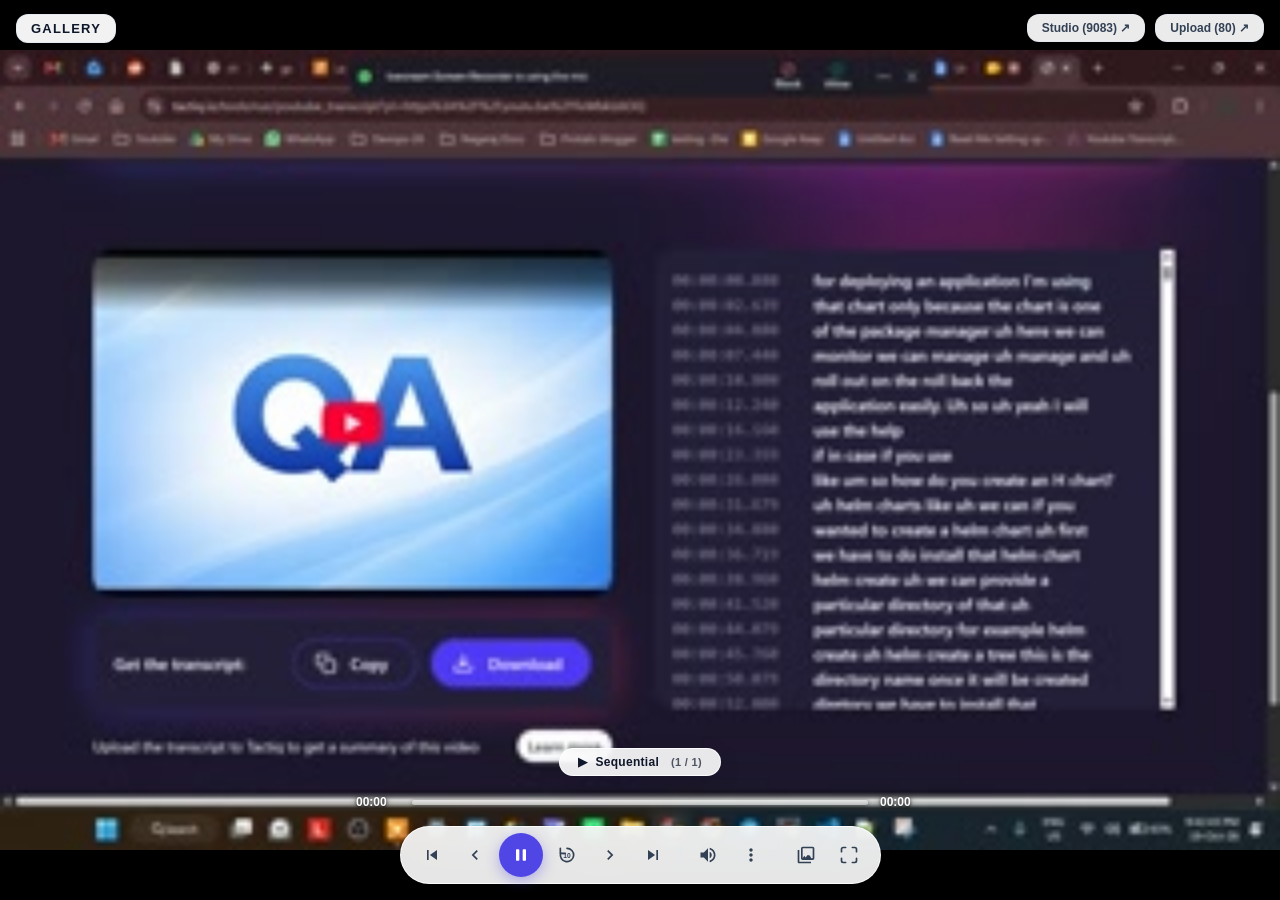
==== commit c90ee5dd: "Update version to v11 and enhance video buffering UI with new spinner and styling adjustments" ====
--- a/Media-Playlist-App/index.html
+++ b/Media-Playlist-App/index.html
@@ -74,6 +74,39 @@
 
         #image { display: none; }
         #video { display: none; }
+
+        /* Video Buffering Indicator */
+        .video-buffering-spinner {
+            position: absolute;
+            top: 50%;
+            left: 50%;
+            transform: translate(-50%, -50%);
+            pointer-events: none;
+            z-index: 1100;
+            display: flex;
+            align-items: center;
+            justify-content: center;
+            width: 58px;
+            height: 58px;
+            border-radius: 50%;
+            background: rgba(15, 23, 42, 0.65);
+            backdrop-filter: blur(16px);
+            -webkit-backdrop-filter: blur(16px);
+            box-shadow: 0 10px 30px rgba(0, 0, 0, 0.4);
+            transition: opacity 0.2s ease;
+        }
+        .spinner-circle {
+            width: 26px;
+            height: 26px;
+            border: 3px solid rgba(255, 255, 255, 0.2);
+            border-top-color: #ffffff;
+            border-radius: 50%;
+            animation: spinRing 0.8s linear infinite;
+        }
+        @keyframes spinRing {
+            0% { transform: rotate(0deg); }
+            100% { transform: rotate(360deg); }
+        }
 
         /* Top Monorepo Navigation Bar (Modern White Glass) */
         .top-nav-bar {
@@ -364,18 +397,16 @@
             align-items: center;
             gap: 12px;
             width: 100%;
-            background: rgba(255, 255, 255, 0.90);
-            backdrop-filter: blur(24px) saturate(180%);
-            -webkit-backdrop-filter: blur(24px) saturate(180%);
-            padding: 7px 16px;
-            border-radius: 20px;
-            border: 1px solid rgba(255, 255, 255, 0.85);
-            box-shadow: 0 8px 24px rgba(0, 0, 0, 0.08);
+            background: transparent;
+            padding: 4px 6px;
+            border: none;
+            box-shadow: none;
         }
         .time-display {
             font-size: 12px;
             font-weight: 700;
-            color: #334155;
+            color: #ffffff;
+            text-shadow: 0 1px 3px rgba(0, 0, 0, 0.9), 0 0 6px rgba(0, 0, 0, 0.7);
             font-variant-numeric: tabular-nums;
             min-width: 44px;
             user-select: none;
@@ -392,22 +423,23 @@
         .progress-track {
             position: relative;
             width: 100%;
-            height: 6px;
-            background: #e2e8f0;
+            height: 5px;
+            background: rgba(255, 255, 255, 0.35);
             border-radius: 9999px;
             overflow: visible;
+            box-shadow: 0 1px 4px rgba(0, 0, 0, 0.4);
             transition: height 0.15s ease;
         }
         .progress-track-wrapper:hover .progress-track,
         .progress-track-wrapper.scrubbing .progress-track {
-            height: 8px;
+            height: 7px;
         }
         .progress-buffer-bar {
             position: absolute;
             top: 0;
             left: 0;
             bottom: 0;
-            background: #cbd5e1;
+            background: rgba(255, 255, 255, 0.55);
             border-radius: 9999px;
             width: 0%;
             pointer-events: none;
@@ -427,12 +459,12 @@
             right: -7px;
             top: 50%;
             transform: translateY(-50%) scale(0);
-            width: 15px;
-            height: 15px;
+            width: 14px;
+            height: 14px;
             border-radius: 50%;
             background: #ffffff;
-            border: 2.5px solid #4f46e5;
-            box-shadow: 0 2px 8px rgba(79, 70, 229, 0.45);
+            border: 2px solid #4f46e5;
+            box-shadow: 0 2px 8px rgba(0, 0, 0, 0.6);
             transition: transform 0.15s ease;
             pointer-events: none;
         }
@@ -441,19 +473,16 @@
             transform: translateY(-50%) scale(1);
         }
 
-        /* Seek Preview Canvas Tooltip */
+        /* Seek Preview Canvas Tooltip (No white background or outline) */
         .seek-preview-tooltip {
             position: absolute;
             bottom: calc(100% + 14px);
             left: 0;
             transform: translateX(-50%);
-            background: rgba(255, 255, 255, 0.96);
-            backdrop-filter: blur(24px);
-            -webkit-backdrop-filter: blur(24px);
-            border: 1px solid rgba(226, 232, 240, 0.95);
-            border-radius: 14px;
-            padding: 6px;
-            box-shadow: 0 16px 36px -4px rgba(0, 0, 0, 0.2);
+            background: transparent;
+            border: none;
+            padding: 0;
+            box-shadow: none;
             display: none;
             flex-direction: column;
             align-items: center;
@@ -470,10 +499,12 @@
             border-radius: 10px;
             overflow: hidden;
             background: #000000;
+            border: none;
+            outline: none;
             display: flex;
             align-items: center;
             justify-content: center;
-            box-shadow: 0 4px 14px rgba(0, 0, 0, 0.15);
+            box-shadow: 0 8px 24px rgba(0, 0, 0, 0.7);
         }
         .preview-poster,
         .preview-canvas,
@@ -500,14 +531,18 @@
             pointer-events: none;
         }
         .preview-time-badge {
-            margin-top: 5px;
-            background: #0f172a;
+            margin-top: 6px;
+            background: rgba(15, 23, 42, 0.88);
+            backdrop-filter: blur(8px);
+            -webkit-backdrop-filter: blur(8px);
             color: #ffffff;
-            padding: 2px 8px;
+            padding: 3px 8px;
             border-radius: 6px;
             font-size: 11px;
             font-weight: 700;
             font-variant-numeric: tabular-nums;
+            border: none;
+            box-shadow: 0 2px 6px rgba(0, 0, 0, 0.4);
         }
 
         /* Floating Player Bar (Modern White Glass) */
@@ -3460,8 +3495,10 @@
             /* IMAGE */
             if (item.type === "image") {
                 if (playerProgressArea) playerProgressArea.style.display = "none";
+                if (videoBufferingSpinner) videoBufferingSpinner.style.display = "none";
                 video.pause();
                 video.removeAttribute("src");
+                video.removeAttribute("poster");
                 video.load();
                 video.style.display = "none";
 
@@ -3480,12 +3517,13 @@
             updateProgressBarDisplay();
 
             // Prime instant preview poster from static thumbnail or memory cache
+            const videoThumbUrl = MEDIA_DIRECTORY + "thumbs/" + encodeURIComponent(item.filename) + ".jpg";
             if (previewPoster) {
                 let posterUrl = null;
                 if (memoryThumbnailCache.has(item.filename)) {
                     posterUrl = memoryThumbnailCache.get(item.filename);
                 } else if (hasServerThumbsDirectory) {
-                    posterUrl = MEDIA_DIRECTORY + "thumbs/" + encodeURIComponent(item.filename) + ".jpg";
+                    posterUrl = videoThumbUrl;
                 }
                 if (posterUrl) {
                     previewPoster.src = posterUrl;
@@ -3501,6 +3539,10 @@
             video.style.display = "block";
             video.pause();
 
+            // Set video poster immediately so thumbnail displays instead of blank black screen while buffering
+            video.poster = videoThumbUrl;
+            if (videoBufferingSpinner) videoBufferingSpinner.style.display = "flex";
+
             video.src = item.src;
 
             video.onloadedmetadata = () => {
@@ -3509,16 +3551,28 @@
                 applyPlaybackSpeed();
                 applyVolumeAndMute();
 
+                const startPlayback = () => {
+                    playVideoSafely();
+                };
+
                 if (savedTime > 0 && Number.isFinite(video.duration) && savedTime < video.duration - 0.5) {
                     video.currentTime = savedTime;
                     const onSeekedReady = () => {
                         video.removeEventListener("seeked", onSeekedReady);
-                        playVideoSafely();
+                        if (video.readyState >= 3) {
+                            startPlayback();
+                        } else {
+                            video.addEventListener("canplay", startPlayback, { once: true });
+                        }
                     };
                     video.addEventListener("seeked", onSeekedReady, { once: true });
                 } else {
                     video.currentTime = 0;
-                    playVideoSafely();
+                    if (video.readyState >= 3) {
+                        startPlayback();
+                    } else {
+                        video.addEventListener("canplay", startPlayback, { once: true });
+                    }
                 }
             };
 
